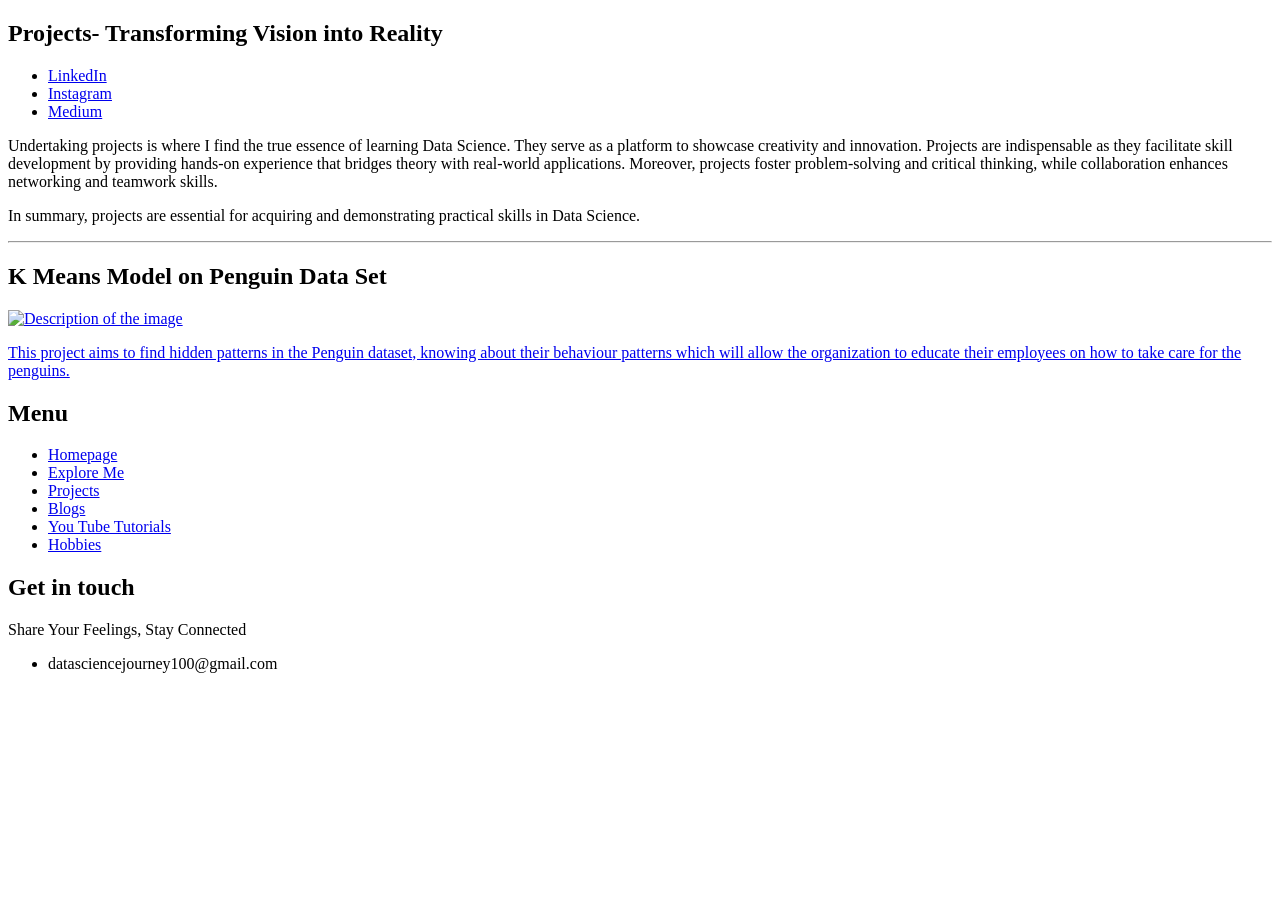
==== Projects.html @ 14fc376b "Update Projects.html" ====
<!DOCTYPE HTML>

<html>
	<head>
		<title>Projects</title>
		<meta charset="utf-8" />
		<meta name="viewport" content="width=device-width, initial-scale=1, user-scalable=no" />
		<link rel="stylesheet" href="assets/css/main.css" />
	</head>
	<body class="is-preload">

		<!-- Wrapper -->
			<div id="wrapper">

				<!-- Main -->
					<div id="main">
						<div class="inner">

							<!-- Header -->
								<header id="header">
									<h2>Projects- Transforming Vision into Reality</h2>
									<ul class="icons">
										<li><a href="https://www.linkedin.com/in/rinamondal/" class="icon brands fa-linkedin"><span class="label">LinkedIn</span></a></li>
										<li><a href="https://www.youtube.com/@DataScJourney" class="icon brands fa-youtube"><span class="label">Instagram</span></a></li>
										<li><a href="https://medium.com/@datasciencejourney100_83560/data-science-roadmap-2024-9473f5c7372e" class="icon brands fa-medium-m"><span class="label">Medium</span></a></li>
									</ul>
								</header>

							<!-- Content -->
								<section>
									<header class="main">
									</header>
									<p> Undertaking projects is where I find the true essence of learning Data Science. They serve as a platform to showcase creativity and innovation. Projects are indispensable as they facilitate skill development by providing hands-on experience that bridges theory with real-world applications. Moreover, projects foster problem-solving and critical thinking, while collaboration enhances networking and teamwork skills. </p>
										<p>In summary, projects are essential for acquiring and demonstrating practical skills in Data Science.
									</p>								

									<hr class="major" />
									<h2> K Means Model on Penguin Data Set</h2>		

								
									<span class="image object">
                                          <a href="https://github.com/datascience-1100/Finding-insights-about-Penguins"> <img src="Penguins.jpg" alt="Description of the image"width="700" height="200">

									<p>This project aims to find hidden patterns in the Penguin dataset, knowing about their behaviour patterns which will allow the organization to educate their employees on how to take care for the penguins. </p> </a>
							        </span>
								</section>

						</div>
					</div>

				<!-- Sidebar -->
					<div id="sidebar">
						<div class="inner">

							<!-- Menu -->
								<nav id="menu">
									<header class="major">
										<h2>Menu</h2>
									</header>
									<ul>
										<li><a href="index.html">Homepage</a></li>
										<li><a href="Explore Me.html">Explore Me</a></li>
										<li><a href="Projects.html">Projects</a></li>
										<li><a href="Blogs.html">Blogs</a></li>
										<li><a href="You Tube Tutorials.html"> You Tube Tutorials</a></li> 		
										<li><a href="Hobbies.html"> Hobbies</a></li>								
									</ul>								
		                        </nav>					

							<!-- Section -->
								<section>
									
									<header class="major">
										<h2>Get in touch</h2>
									</header>
									<p>Share Your Feelings, Stay Connected</p>
									<ul class="contact">
										<li class="icon solid fa-envelope"><p>datasciencejourney100@gmail.com</p></li>
									</ul>
								</section>

						</div>
					</div>

			</div>
		<!-- Scripts -->
			<script src="assets/js/jquery.min.js"></script>
			<script src="assets/js/browser.min.js"></script>
			<script src="assets/js/breakpoints.min.js"></script>
			<script src="assets/js/util.js"></script>
			<script src="assets/js/main.js"></script>

	</body>
</html>
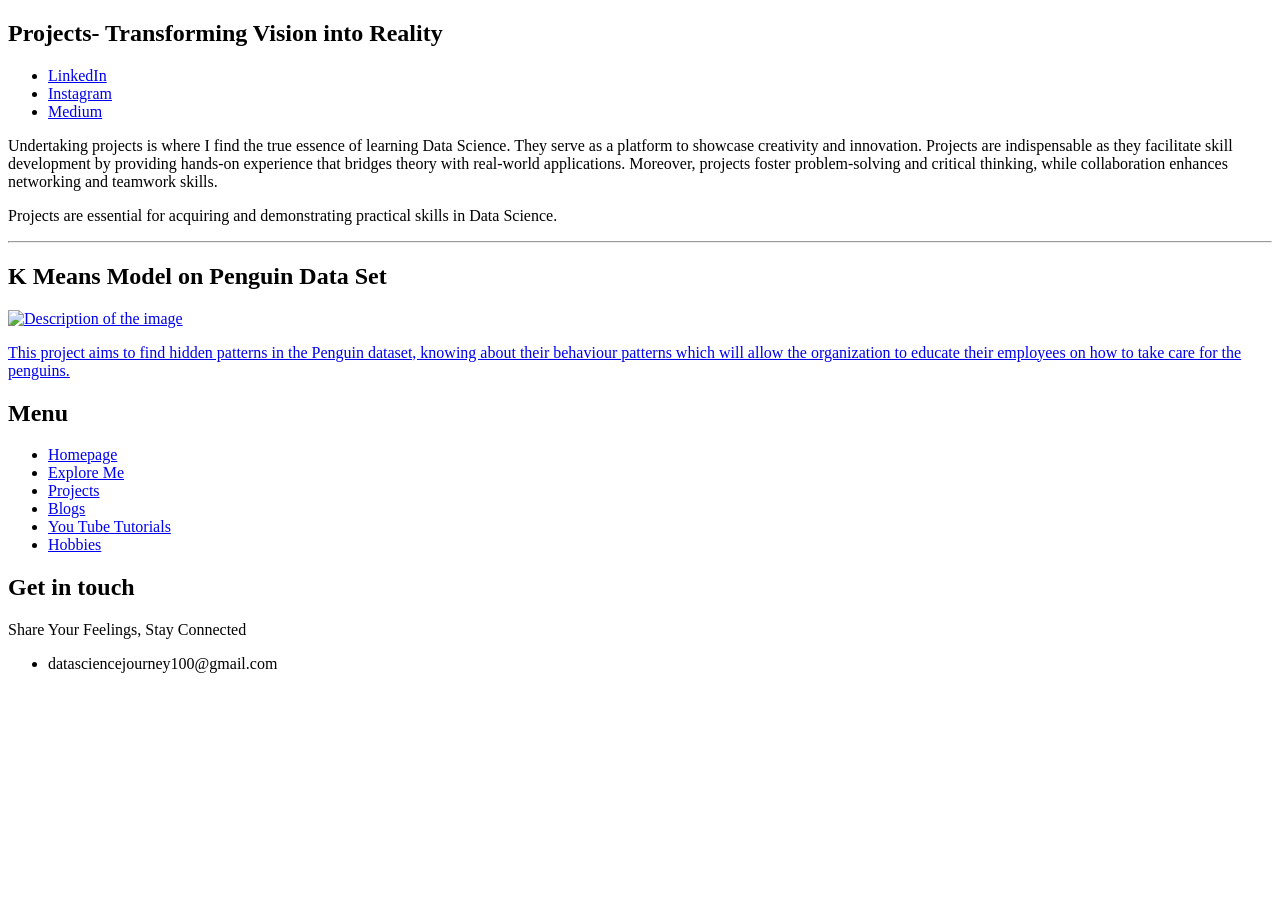
==== commit 4498bcbd: "Update Projects.html" ====
--- a/Projects.html
+++ b/Projects.html
@@ -31,7 +31,7 @@
 									<header class="main">
 									</header>
 									<p> Undertaking projects is where I find the true essence of learning Data Science. They serve as a platform to showcase creativity and innovation. Projects are indispensable as they facilitate skill development by providing hands-on experience that bridges theory with real-world applications. Moreover, projects foster problem-solving and critical thinking, while collaboration enhances networking and teamwork skills. </p>
-										<p>In summary, projects are essential for acquiring and demonstrating practical skills in Data Science.
+										<p>Projects are essential for acquiring and demonstrating practical skills in Data Science.
 									</p>								
 
 									<hr class="major" />
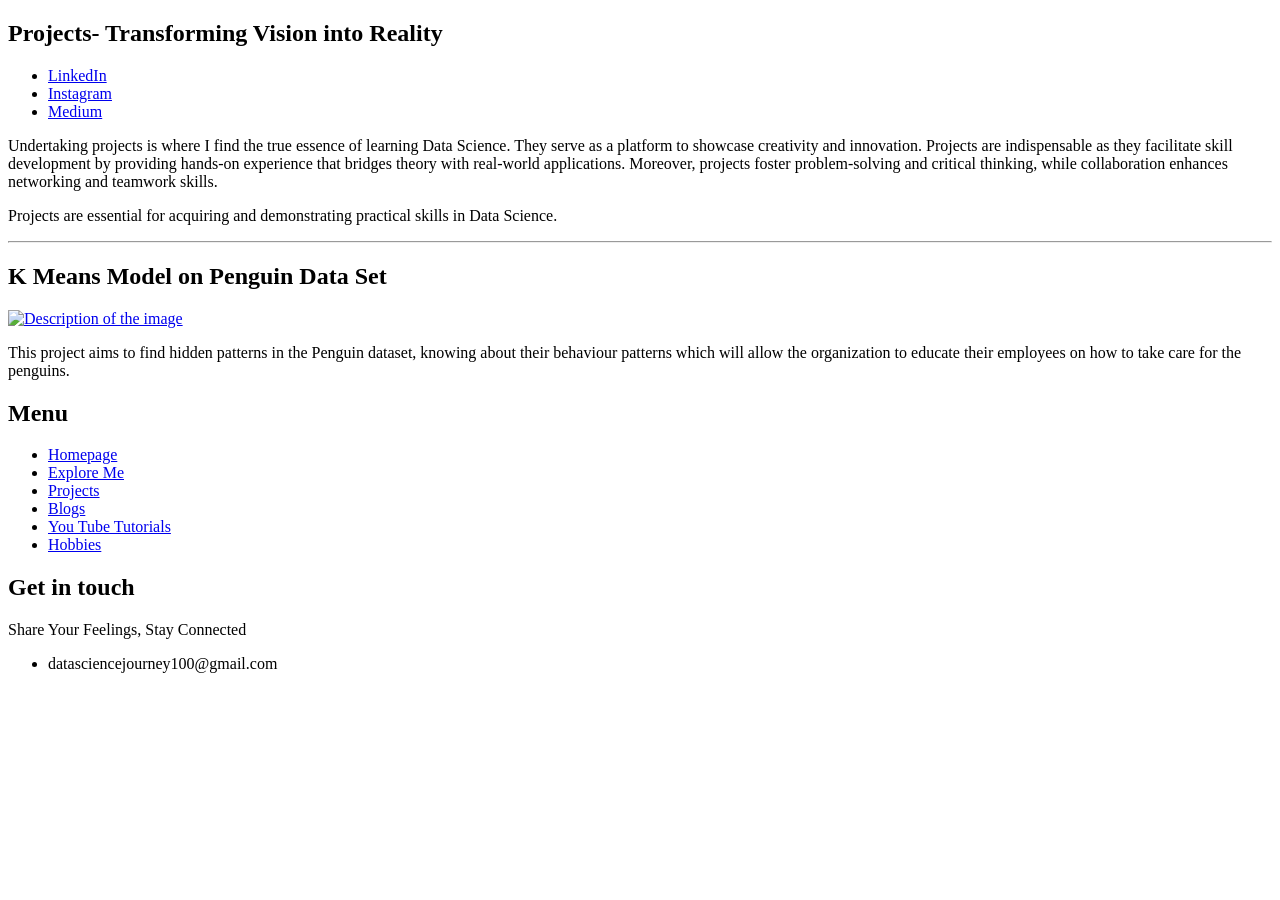
==== commit fb35c9cc: "Update Projects.html" ====
--- a/Projects.html
+++ b/Projects.html
@@ -39,7 +39,7 @@
 
 								
 									<span class="image object">
-                                          <a href="https://github.com/datascience-1100/Finding-insights-about-Penguins"> <img src="Penguins.jpg" alt="Description of the image"width="700" height="200">
+                                          <a href="https://github.com/datascience-1100/Finding-insights-about-Penguins"> <img src="Penguins.jpg" alt="Description of the image"width="700" height="200"> </a>
 
 									<p>This project aims to find hidden patterns in the Penguin dataset, knowing about their behaviour patterns which will allow the organization to educate their employees on how to take care for the penguins. </p> </a>
 							        </span>
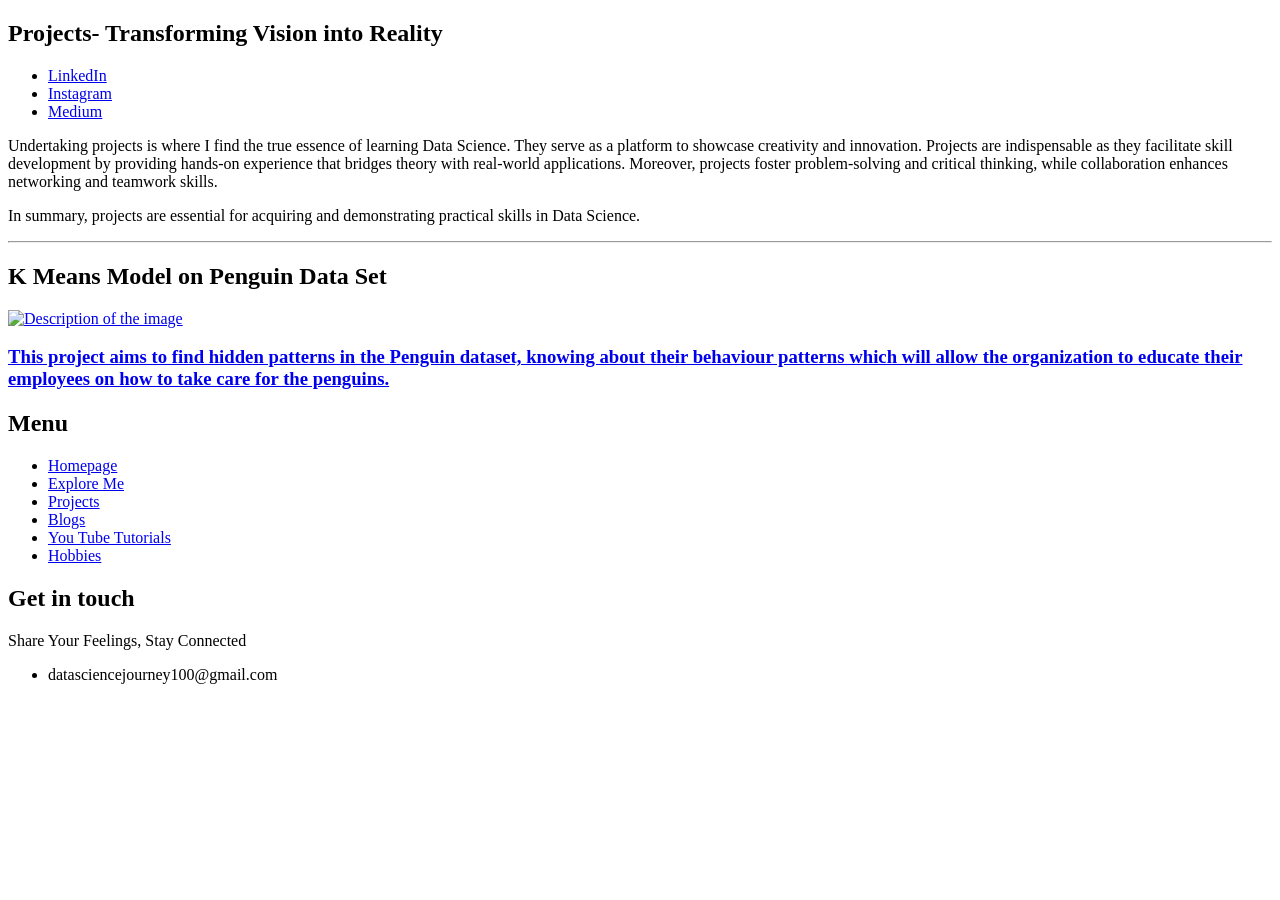
==== commit 80c42b49: "Change in Penguin Pic" ====
--- a/Projects.html
+++ b/Projects.html
@@ -31,7 +31,7 @@
 									<header class="main">
 									</header>
 									<p> Undertaking projects is where I find the true essence of learning Data Science. They serve as a platform to showcase creativity and innovation. Projects are indispensable as they facilitate skill development by providing hands-on experience that bridges theory with real-world applications. Moreover, projects foster problem-solving and critical thinking, while collaboration enhances networking and teamwork skills. </p>
-										<p>Projects are essential for acquiring and demonstrating practical skills in Data Science.
+										<p>In summary, projects are essential for acquiring and demonstrating practical skills in Data Science.
 									</p>								
 
 									<hr class="major" />
@@ -39,9 +39,9 @@
 
 								
 									<span class="image object">
-                                          <a href="https://github.com/datascience-1100/Finding-insights-about-Penguins"> <img src="Penguins.jpg" alt="Description of the image"width="700" height="200"> </a>
+                                          <a href="https://github.com/datascience-1100/Finding-insights-about-Penguins"> <img src="Penguins.jpg" alt="Description of the image">
 
-									<p>This project aims to find hidden patterns in the Penguin dataset, knowing about their behaviour patterns which will allow the organization to educate their employees on how to take care for the penguins. </p> </a>
+									<h3>This project aims to find hidden patterns in the Penguin dataset, knowing about their behaviour patterns which will allow the organization to educate their employees on how to take care for the penguins. </h3> </a>
 							        </span>
 								</section>
 
@@ -91,4 +91,4 @@
 			<script src="assets/js/main.js"></script>
 
 	</body>
-</html>
+</html>
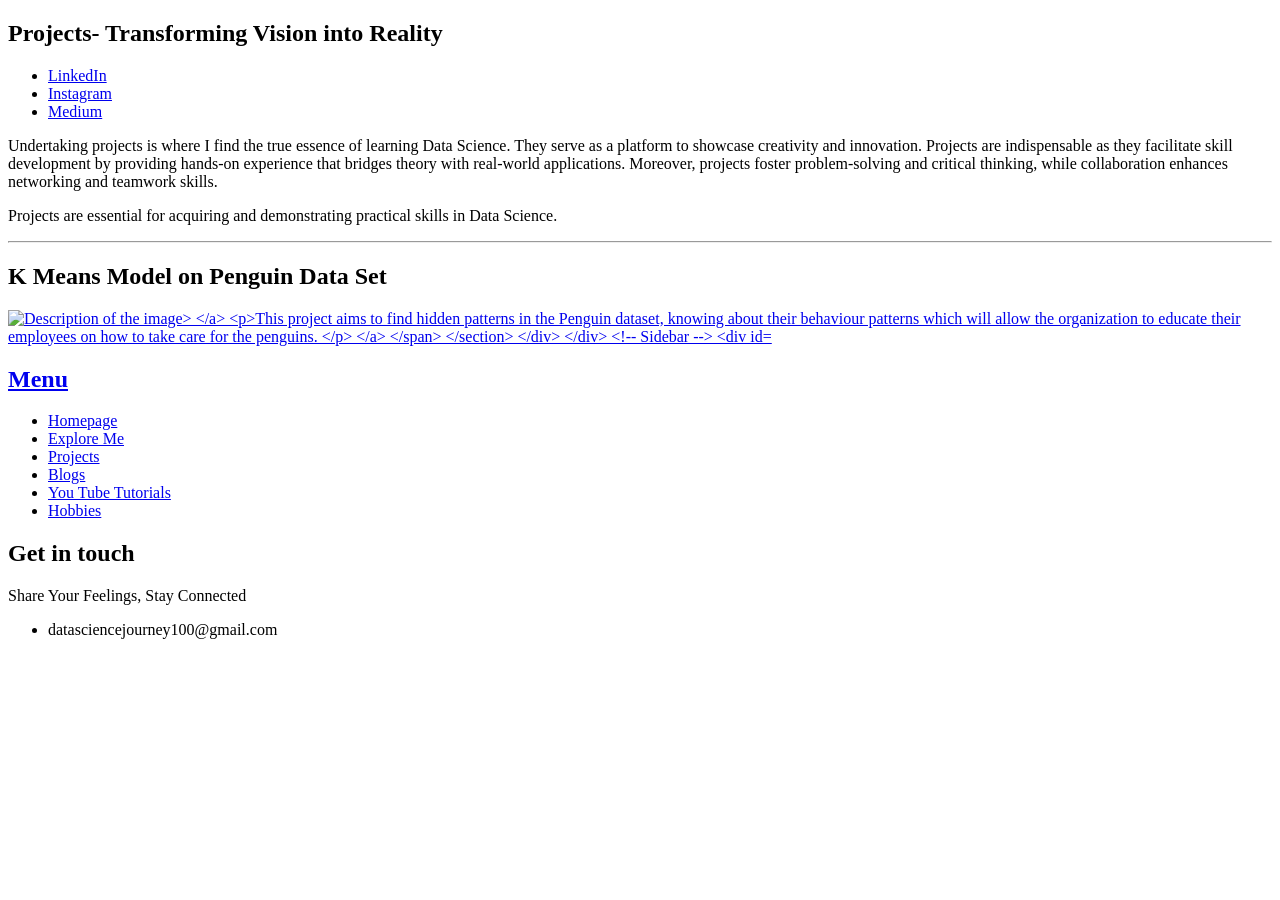
==== commit 947be180: "Update Projects.html" ====
--- a/Projects.html
+++ b/Projects.html
@@ -31,7 +31,7 @@
 									<header class="main">
 									</header>
 									<p> Undertaking projects is where I find the true essence of learning Data Science. They serve as a platform to showcase creativity and innovation. Projects are indispensable as they facilitate skill development by providing hands-on experience that bridges theory with real-world applications. Moreover, projects foster problem-solving and critical thinking, while collaboration enhances networking and teamwork skills. </p>
-										<p>In summary, projects are essential for acquiring and demonstrating practical skills in Data Science.
+										<p>Projects are essential for acquiring and demonstrating practical skills in Data Science.
 									</p>								
 
 									<hr class="major" />
@@ -39,9 +39,9 @@
 
 								
 									<span class="image object">
-                                          <a href="https://github.com/datascience-1100/Finding-insights-about-Penguins"> <img src="Penguins.jpg" alt="Description of the image">
+                                          <a href="https://github.com/datascience-1100/Finding-insights-about-Penguins"> <img src="Penguins.jpg" alt="Description of the image> </a>
 
-									<h3>This project aims to find hidden patterns in the Penguin dataset, knowing about their behaviour patterns which will allow the organization to educate their employees on how to take care for the penguins. </h3> </a>
+									<p>This project aims to find hidden patterns in the Penguin dataset, knowing about their behaviour patterns which will allow the organization to educate their employees on how to take care for the penguins. </p> </a>
 							        </span>
 								</section>
 
@@ -91,4 +91,4 @@
 			<script src="assets/js/main.js"></script>
 
 	</body>
-</html>+</html>
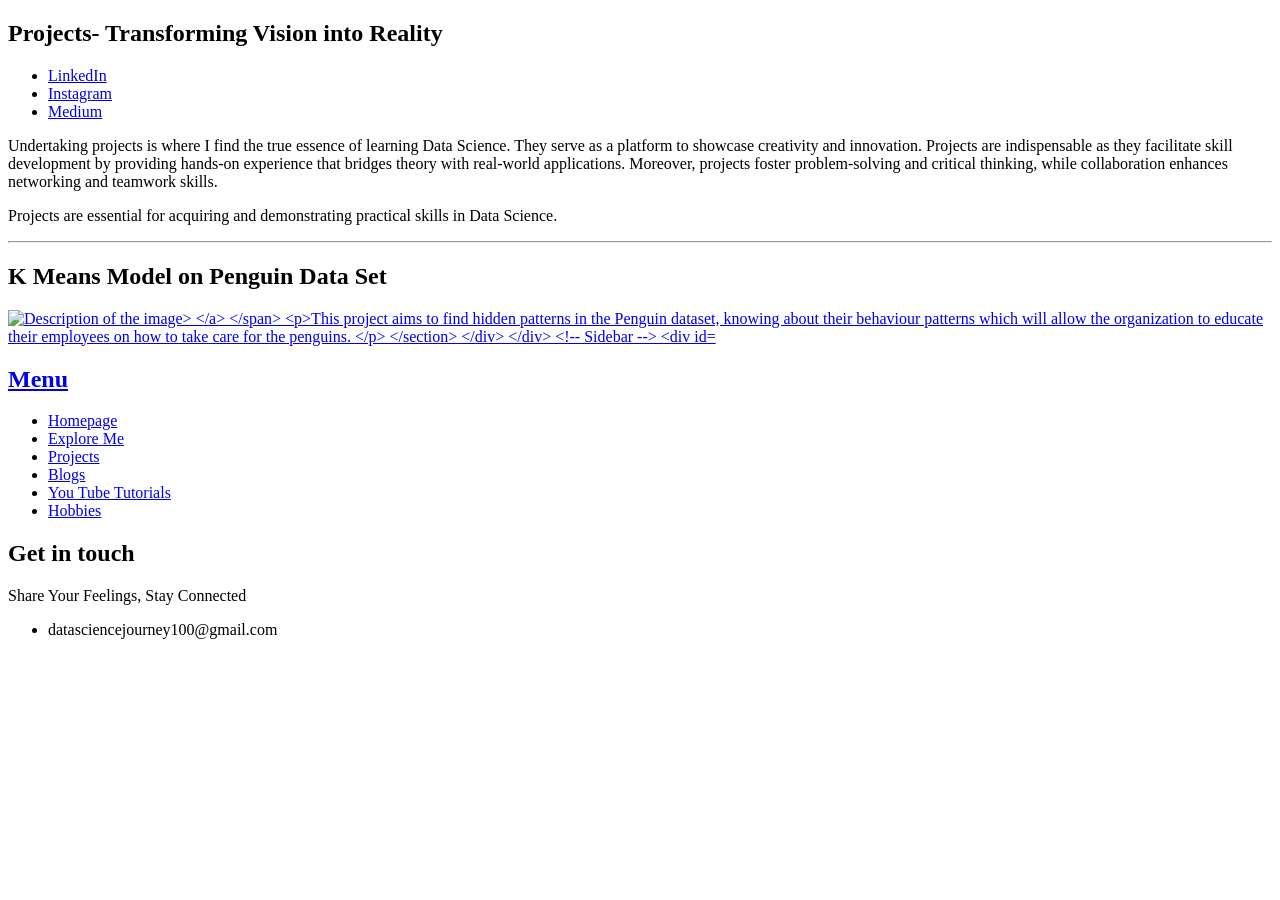
==== commit 08b3c39b: "Update Projects.html" ====
--- a/Projects.html
+++ b/Projects.html
@@ -39,10 +39,10 @@
 
 								
 									<span class="image object">
-                                          <a href="https://github.com/datascience-1100/Finding-insights-about-Penguins"> <img src="Penguins.jpg" alt="Description of the image> </a>
+                                          <a href="https://github.com/datascience-1100/Finding-insights-about-Penguins"> <img src="Penguins.jpg" alt="Description of the image> </a> </span>
 
-									<p>This project aims to find hidden patterns in the Penguin dataset, knowing about their behaviour patterns which will allow the organization to educate their employees on how to take care for the penguins. </p> </a>
-							        </span>
+									<p>This project aims to find hidden patterns in the Penguin dataset, knowing about their behaviour patterns which will allow the organization to educate their employees on how to take care for the penguins. </p> 
+							       
 								</section>
 
 						</div>
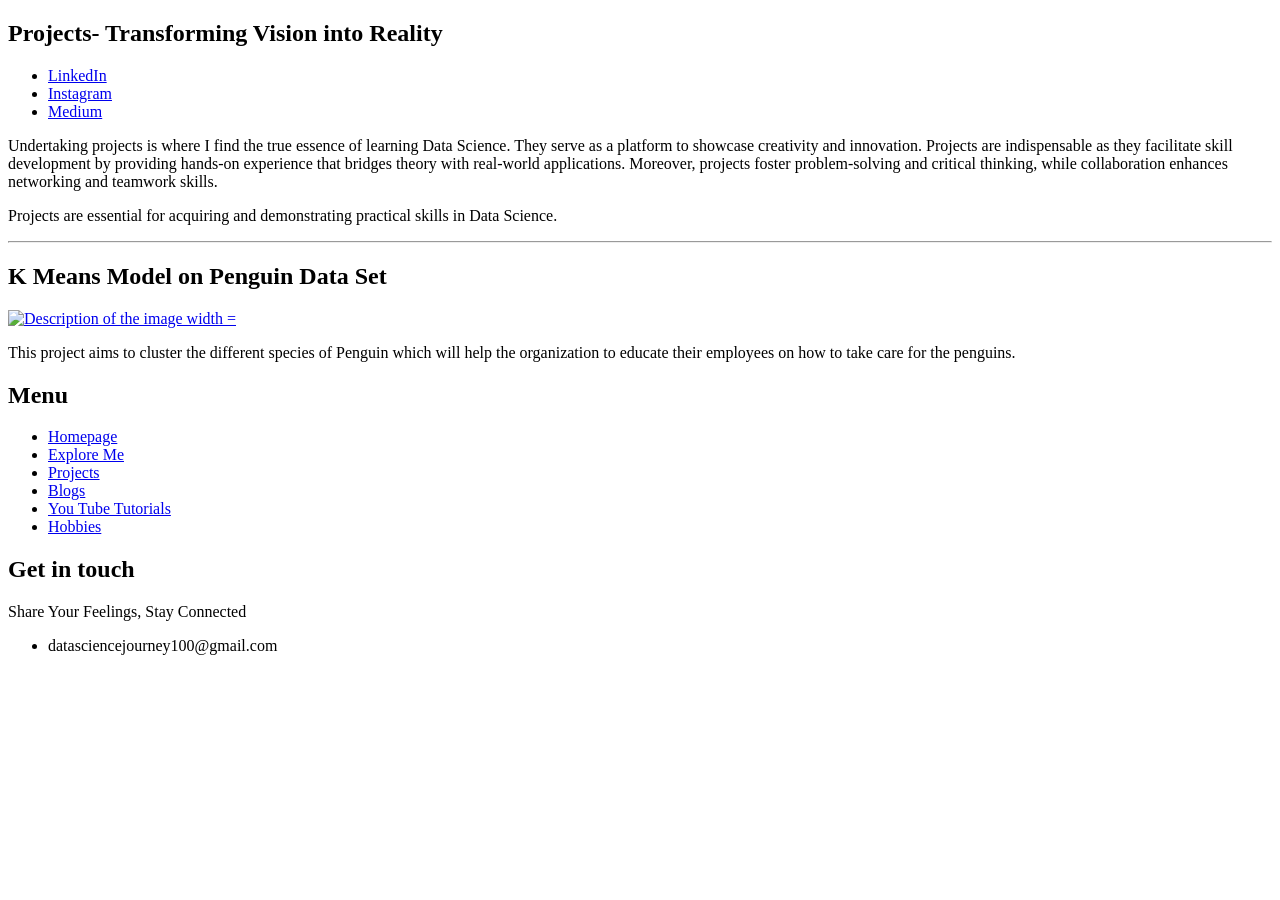
==== commit aa4c5f91: "Update Projects.html" ====
--- a/Projects.html
+++ b/Projects.html
@@ -39,10 +39,10 @@
 
 								
 									<span class="image object">
-                                          <a href="https://github.com/datascience-1100/Finding-insights-about-Penguins"> <img src="Penguins.jpg" alt="Description of the image> </a> </span>
+                                          <a href="https://github.com/datascience-1100/Finding-insights-about-Penguins"> <img src="Penguins.jpg" alt="Description of the image width ="300" height ="200"> </a> 
 
-									<p>This project aims to find hidden patterns in the Penguin dataset, knowing about their behaviour patterns which will allow the organization to educate their employees on how to take care for the penguins. </p> 
-							       
+									<p>This project aims to cluster the different species of Penguin which will help the organization to educate their employees on how to take care for the penguins. </p> 
+							       </span>
 								</section>
 
 						</div>
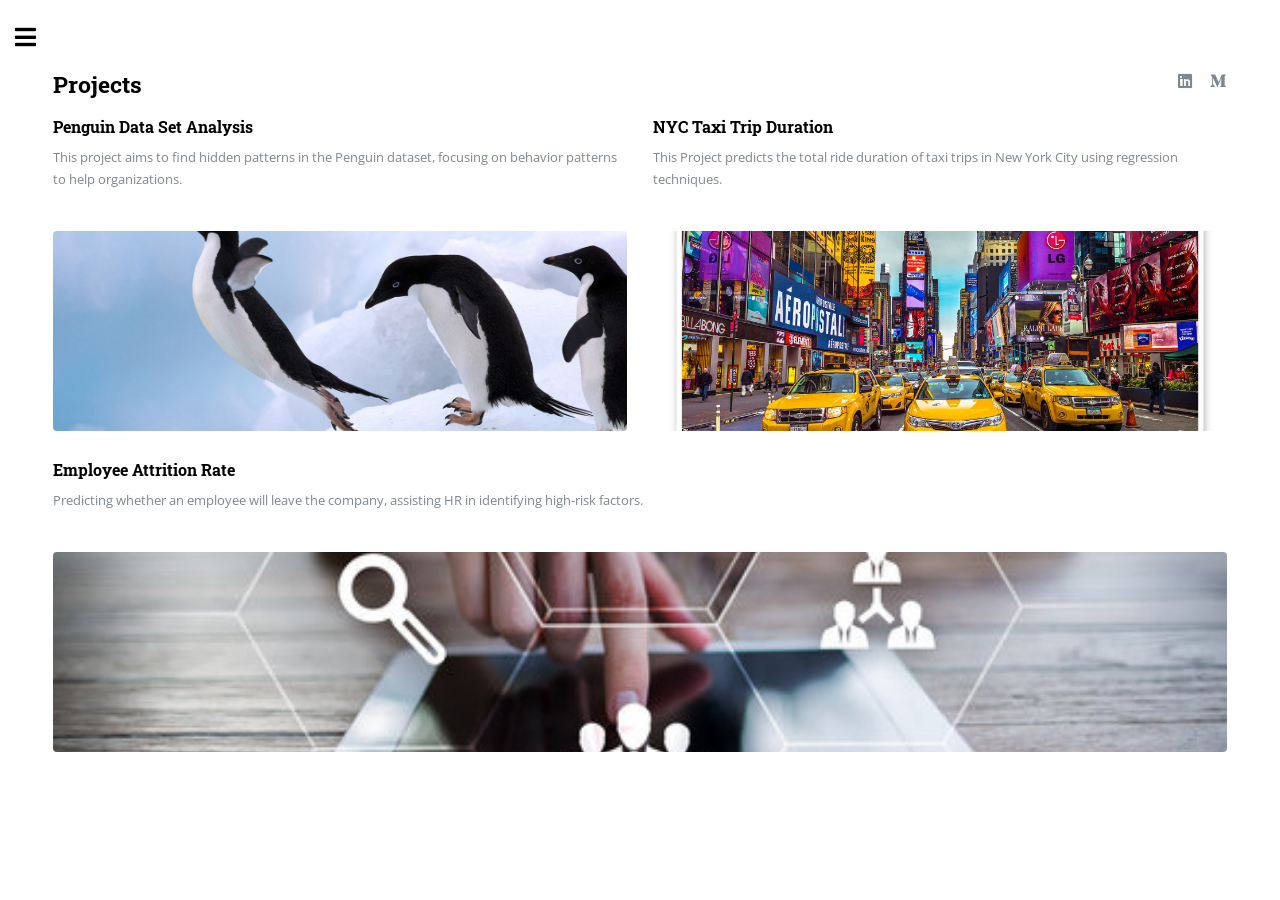
==== commit 1e5c9098: "Some changes" ====
--- a/Projects.html
+++ b/Projects.html
@@ -1,94 +1,154 @@
 <!DOCTYPE HTML>
-
 <html>
 	<head>
 		<title>Projects</title>
 		<meta charset="utf-8" />
 		<meta name="viewport" content="width=device-width, initial-scale=1, user-scalable=no" />
 		<link rel="stylesheet" href="assets/css/main.css" />
+		<style>
+			/* 1. Universal Black Theme */
+			#header h2, h4, h5, .icons li a:hover, ul.contact li:before {
+				color: #000000 !important;
+			}
+
+			/* 2. Fix the Red Hamburger Menu Icon */
+			#sidebar .toggle:before {
+				color: #000000 !important;
+				background-color: transparent !important;
+			}
+
+			/* 3. Remove Gaps and Lines */
+			#header {
+				border-bottom: none !important;
+				margin-bottom: 0 !important;
+				padding-bottom: 1em !important;
+			}
+
+			/* 4. SIDE-BY-SIDE GRID SETUP */
+			.projects-container {
+				display: flex;
+				flex-wrap: wrap;
+				gap: 2em; /* Space between projects */
+				justify-content: flex-start;
+			}
+
+			.projects-container section {
+				flex: 1 1 calc(45% - 1em); /* Two projects per row */
+				min-width: 300px; /* Prevents them from getting too squashed */
+				padding: 0 !important;
+				border-top: none !important;
+				display: flex;
+				flex-direction: column;
+			}
+
+			/* 5. Project Content Styling */
+			h4 {
+				margin-bottom: 0.5em !important;
+				font-size: 1.2em !important;
+			}
+
+			.project-image {
+				margin-top: auto; /* Pushes image to the bottom of the card if text is short */
+			}
+
+			.project-image img {
+				width: 100%;
+				max-width: 100%; /* Allows image to fill the card width */
+				height: 200px; /* Fixed height for uniformity */
+				object-fit: cover; /* Crops image to fit the box nicely */
+				border-radius: 4px;
+				display: block;
+				margin-top: 1em;
+			}
+
+			/* Clean up Sidebar spacing */
+			#sidebar .inner section {
+				padding: 1.5em 0 !important;
+				border-top: none !important;
+			}
+		</style>
 	</head>
 	<body class="is-preload">
 
-		<!-- Wrapper -->
-			<div id="wrapper">
+		<div id="wrapper">
 
-				<!-- Main -->
-					<div id="main">
+				<div id="main">
 						<div class="inner">
-
-							<!-- Header -->
-								<header id="header">
-									<h2>Projects- Transforming Vision into Reality</h2>
+							<header id="header">
+									<h2>Projects</h2>
 									<ul class="icons">
 										<li><a href="https://www.linkedin.com/in/rinamondal/" class="icon brands fa-linkedin"><span class="label">LinkedIn</span></a></li>
-										<li><a href="https://www.youtube.com/@DataScJourney" class="icon brands fa-youtube"><span class="label">Instagram</span></a></li>
-										<li><a href="https://medium.com/@datasciencejourney100_83560/data-science-roadmap-2024-9473f5c7372e" class="icon brands fa-medium-m"><span class="label">Medium</span></a></li>
+										<li><a href="https://medium.com/@datasciencejourney100_83560" class="icon brands fa-medium-m"><span class="label">Medium</span></a></li>
 									</ul>
 								</header>
 
-							<!-- Content -->
+							<div class="projects-container">
+								
 								<section>
-									<header class="main">
-									</header>
-									<p> Undertaking projects is where I find the true essence of learning Data Science. They serve as a platform to showcase creativity and innovation. Projects are indispensable as they facilitate skill development by providing hands-on experience that bridges theory with real-world applications. Moreover, projects foster problem-solving and critical thinking, while collaboration enhances networking and teamwork skills. </p>
-										<p>Projects are essential for acquiring and demonstrating practical skills in Data Science.
-									</p>								
-
-									<hr class="major" />
-									<h2> K Means Model on Penguin Data Set</h2>		
-
-								
-									<span class="image object">
-                                          <a href="https://github.com/datascience-1100/Finding-insights-about-Penguins"> <img src="Penguins.jpg" alt="Description of the image width ="300" height ="200"> </a> 
-
-									<p>This project aims to cluster the different species of Penguin which will help the organization to educate their employees on how to take care for the penguins. </p> 
-							       </span>
+									<h4>Penguin Data Set Analysis</h4>							
+									<p>This project aims to find hidden patterns in the Penguin dataset, focusing on behavior patterns to help organizations.</p>
+									
+									<div class="project-image">
+										<a href="https://github.com/datascience-1100/Finding-insights-about-Penguins">
+											<img src="Penguins.jpg" alt="Penguin Data Analysis Project">
+										</a>
+									</div>							
 								</section>
 
+								<section>
+									<h4>NYC Taxi Trip Duration</h4>							
+									<p>This Project predicts the total ride duration of taxi trips in New York City using regression techniques.</p>
+									
+									<div class="project-image">
+										<a href="https://github.com/datascience-1100/New-York-City-Taxi-Trip-Duration">
+											<img src="taxi.jpg" alt="New York City Taxi Project">
+										</a>
+									</div>							
+								</section>
+
+								<section>
+									<h4>Employee Attrition Rate</h4> 							
+									<p>Predicting whether an employee will leave the company, assisting HR in identifying high-risk factors.</p>
+									
+									<div class="project-image">
+										<a href="https://github.com/datascience-1100/End-to-End-Employee-Attrition-Rate-Project">
+											<img src="HR.jpg" alt="HR Project">
+										</a>
+									</div>							
+								</section>
+
+
+
+							</div> </div>
+					</div>
+
+				<div id="sidebar">
+						<div class="inner">
+							<nav id="menu">
+									<header class="major"></header>
+									<ul>
+										<li><a href="index.html">Homepage</a></li>
+										<li><a href="Projects.html">Projects</a></li>
+										<li><a href="Blogs.html">Blogs</a></li>
+									</ul>								
+								</nav>					
+
+							<section>
+									<header class="major"></header>
+									<p>Stay Connected</p>
+									<ul class="contact">
+										<li class="icon solid fa-envelope">rinam1@protonmail.com</li>
+									</ul>
+								</section>
 						</div>
 					</div>
+			</div>
 
-				<!-- Sidebar -->
-					<div id="sidebar">
-						<div class="inner">
-
-							<!-- Menu -->
-								<nav id="menu">
-									<header class="major">
-										<h2>Menu</h2>
-									</header>
-									<ul>
-										<li><a href="index.html">Homepage</a></li>
-										<li><a href="Explore Me.html">Explore Me</a></li>
-										<li><a href="Projects.html">Projects</a></li>
-										<li><a href="Blogs.html">Blogs</a></li>
-										<li><a href="You Tube Tutorials.html"> You Tube Tutorials</a></li> 		
-										<li><a href="Hobbies.html"> Hobbies</a></li>								
-									</ul>								
-		                        </nav>					
-
-							<!-- Section -->
-								<section>
-									
-									<header class="major">
-										<h2>Get in touch</h2>
-									</header>
-									<p>Share Your Feelings, Stay Connected</p>
-									<ul class="contact">
-										<li class="icon solid fa-envelope"><p>datasciencejourney100@gmail.com</p></li>
-									</ul>
-								</section>
-
-						</div>
-					</div>
-
-			</div>
-		<!-- Scripts -->
-			<script src="assets/js/jquery.min.js"></script>
-			<script src="assets/js/browser.min.js"></script>
-			<script src="assets/js/breakpoints.min.js"></script>
-			<script src="assets/js/util.js"></script>
-			<script src="assets/js/main.js"></script>
+		<script src="assets/js/jquery.min.js"></script>
+		<script src="assets/js/browser.min.js"></script>
+		<script src="assets/js/breakpoints.min.js"></script>
+		<script src="assets/js/util.js"></script>
+		<script src="assets/js/main.js"></script>
 
 	</body>
-</html>
+</html>
--- a/assets/css/main.css
+++ b/assets/css/main.css
@@ -0,0 +1,2273 @@
+@import url(fontawesome-all.min.css);
+@import url("https://fonts.googleapis.com/css?family=Open+Sans:400,600,400italic,600italic|Roboto+Slab:400,700");
+/*
+	Editorial by HTML5 UP
+	html5up.net | @ajlkn
+	Free for personal and commercial use under the CCA 3.0 license (html5up.net/license)
+*/
+html, body, div, span, applet, object,
+iframe, h1, h2, h3, h4, h5, h6, p, blockquote,
+pre, a, abbr, acronym, address, big, cite,
+code, del, dfn, em, img, ins, kbd, q, s, samp,
+small, strike, strong, sub, sup, tt, var, b,
+u, i, center, dl, dt, dd, ol, ul, li, fieldset,
+form, label, legend, table, caption, tbody,
+tfoot, thead, tr, th, td, article, aside,
+canvas, details, embed, figure, figcaption,
+footer, header, hgroup, menu, nav, output, ruby,
+section, summary, time, mark, audio, video {
+  margin: 0;
+  padding: 0;
+  border: 0;
+  font-size: 100%;
+  font: inherit;
+  vertical-align: baseline; }
+
+article, aside, details, figcaption, figure,
+footer, header, hgroup, menu, nav, section {
+  display: block; }
+
+body {
+  line-height: 1; }
+
+ol, ul {
+  list-style: none; }
+
+blockquote, q {
+  quotes: none; }
+  blockquote:before, blockquote:after, q:before, q:after {
+    content: '';
+    content: none; }
+
+table {
+  border-collapse: collapse;
+  border-spacing: 0; }
+
+body {
+  -webkit-text-size-adjust: none; }
+
+mark {
+  background-color: transparent;
+  color: inherit; }
+
+input::-moz-focus-inner {
+  border: 0;
+  padding: 0; }
+
+input, select, textarea {
+  -moz-appearance: none;
+  -webkit-appearance: none;
+  -ms-appearance: none;
+  appearance: none; }
+
+/* Basic */
+@-ms-viewport {
+  width: device-width; }
+
+body {
+  -ms-overflow-style: scrollbar; }
+
+@media screen and (max-width: 480px) {
+  html, body {
+    min-width: 320px; } }
+
+html {
+  box-sizing: border-box; }
+
+*, *:before, *:after {
+  box-sizing: inherit; }
+
+body {
+  background: #ffffff; }
+  body.is-preload *, body.is-preload *:before, body.is-preload *:after, body.is-resizing *, body.is-resizing *:before, body.is-resizing *:after {
+    -moz-animation: none !important;
+    -webkit-animation: none !important;
+    -ms-animation: none !important;
+    animation: none !important;
+    -moz-transition: none !important;
+    -webkit-transition: none !important;
+    -ms-transition: none !important;
+    transition: none !important; }
+
+/* Type */
+body, input, select, textarea {
+  color: #7f888f;
+  font-family: "Open Sans", sans-serif;
+  font-size: 13pt;
+  font-weight: 400;
+  line-height: 1.65; }
+  @media screen and (max-width: 1680px) {
+    body, input, select, textarea {
+      font-size: 11pt; } }
+  @media screen and (max-width: 1280px) {
+    body, input, select, textarea {
+      font-size: 10pt; } }
+  @media screen and (max-width: 360px) {
+    body, input, select, textarea {
+      font-size: 9pt; } }
+
+a {
+  -moz-transition: color 0.2s ease-in-out, border-bottom-color 0.2s ease-in-out;
+  -webkit-transition: color 0.2s ease-in-out, border-bottom-color 0.2s ease-in-out;
+  -ms-transition: color 0.2s ease-in-out, border-bottom-color 0.2s ease-in-out;
+  transition: color 0.2s ease-in-out, border-bottom-color 0.2s ease-in-out;
+  border-bottom: dotted 1px;
+  color: #f56a6a;
+  text-decoration: none; }
+  a:hover {
+    border-bottom-color: #f56a6a;
+    color: #f56a6a !important; }
+    a:hover strong {
+      color: inherit; }
+
+strong, b {
+  color: #3d4449;
+  font-weight: 600; }
+
+em, i {
+  font-style: italic; }
+
+p {
+  margin: 0 0 2em 0; }
+
+h1, h2, h3, h4, h5, h6 {
+  color: #3d4449;
+  font-family: "Roboto Slab", serif;
+  font-weight: 700;
+  line-height: 1.5;
+  margin: 0 0 1em 0; }
+  h1 a, h2 a, h3 a, h4 a, h5 a, h6 a {
+    color: inherit;
+    text-decoration: none;
+    border-bottom: 0; }
+
+h1 {
+  font-size: 4em;
+  margin: 0 0 0.5em 0;
+  line-height: 1.3; }
+
+h2 {
+  font-size: 1.75em; }
+
+h3 {
+  font-size: 1.25em; }
+
+h4 {
+  font-size: 1.1em; }
+
+h5 {
+  font-size: 0.9em; }
+
+h6 {
+  font-size: 0.7em; }
+
+@media screen and (max-width: 1680px) {
+  h1 {
+    font-size: 3.5em; } }
+
+@media screen and (max-width: 980px) {
+  h1 {
+    font-size: 3.25em; } }
+
+@media screen and (max-width: 736px) {
+  h1 {
+    font-size: 2em;
+    line-height: 1.4; }
+  h2 {
+    font-size: 1.5em; } }
+
+sub {
+  font-size: 0.8em;
+  position: relative;
+  top: 0.5em; }
+
+sup {
+  font-size: 0.8em;
+  position: relative;
+  top: -0.5em; }
+
+blockquote {
+  border-left: solid 3px rgba(210, 215, 217, 0.75);
+  font-style: italic;
+  margin: 0 0 2em 0;
+  padding: 0.5em 0 0.5em 2em; }
+
+code {
+  background: rgba(230, 235, 237, 0.25);
+  border-radius: 0.375em;
+  border: solid 1px rgba(210, 215, 217, 0.75);
+  font-family: "Courier New", monospace;
+  font-size: 0.9em;
+  margin: 0 0.25em;
+  padding: 0.25em 0.65em; }
+
+pre {
+  -webkit-overflow-scrolling: touch;
+  font-family: "Courier New", monospace;
+  font-size: 0.9em;
+  margin: 0 0 2em 0; }
+  pre code {
+    display: block;
+    line-height: 1.75;
+    padding: 1em 1.5em;
+    overflow-x: auto; }
+
+hr {
+  border: 0;
+  border-bottom: solid 1px rgba(210, 215, 217, 0.75);
+  margin: 2em 0; }
+  hr.major {
+    margin: 3em 0; }
+
+.align-left {
+  text-align: left; }
+
+.align-center {
+  text-align: center; }
+
+.align-right {
+  text-align: right; }
+
+/* Row */
+.row {
+  display: flex;
+  flex-wrap: wrap;
+  box-sizing: border-box;
+  align-items: stretch; }
+  .row > * {
+    box-sizing: border-box; }
+  .row.gtr-uniform > * > :last-child {
+    margin-bottom: 0; }
+  .row.aln-left {
+    justify-content: flex-start; }
+  .row.aln-center {
+    justify-content: center; }
+  .row.aln-right {
+    justify-content: flex-end; }
+  .row.aln-top {
+    align-items: flex-start; }
+  .row.aln-middle {
+    align-items: center; }
+  .row.aln-bottom {
+    align-items: flex-end; }
+  .row > .imp {
+    order: -1; }
+  .row > .col-1 {
+    width: 8.33333%; }
+  .row > .off-1 {
+    margin-left: 8.33333%; }
+  .row > .col-2 {
+    width: 16.66667%; }
+  .row > .off-2 {
+    margin-left: 16.66667%; }
+  .row > .col-3 {
+    width: 25%; }
+  .row > .off-3 {
+    margin-left: 25%; }
+  .row > .col-4 {
+    width: 33.33333%; }
+  .row > .off-4 {
+    margin-left: 33.33333%; }
+  .row > .col-5 {
+    width: 41.66667%; }
+  .row > .off-5 {
+    margin-left: 41.66667%; }
+  .row > .col-6 {
+    width: 50%; }
+  .row > .off-6 {
+    margin-left: 50%; }
+  .row > .col-7 {
+    width: 58.33333%; }
+  .row > .off-7 {
+    margin-left: 58.33333%; }
+  .row > .col-8 {
+    width: 66.66667%; }
+  .row > .off-8 {
+    margin-left: 66.66667%; }
+  .row > .col-9 {
+    width: 75%; }
+  .row > .off-9 {
+    margin-left: 75%; }
+  .row > .col-10 {
+    width: 83.33333%; }
+  .row > .off-10 {
+    margin-left: 83.33333%; }
+  .row > .col-11 {
+    width: 91.66667%; }
+  .row > .off-11 {
+    margin-left: 91.66667%; }
+  .row > .col-12 {
+    width: 100%; }
+  .row > .off-12 {
+    margin-left: 100%; }
+  .row.gtr-0 {
+    margin-top: 0;
+    margin-left: 0em; }
+    .row.gtr-0 > * {
+      padding: 0 0 0 0em; }
+    .row.gtr-0.gtr-uniform {
+      margin-top: 0em; }
+      .row.gtr-0.gtr-uniform > * {
+        padding-top: 0em; }
+  .row.gtr-25 {
+    margin-top: 0;
+    margin-left: -0.375em; }
+    .row.gtr-25 > * {
+      padding: 0 0 0 0.375em; }
+    .row.gtr-25.gtr-uniform {
+      margin-top: -0.375em; }
+      .row.gtr-25.gtr-uniform > * {
+        padding-top: 0.375em; }
+  .row.gtr-50 {
+    margin-top: 0;
+    margin-left: -0.75em; }
+    .row.gtr-50 > * {
+      padding: 0 0 0 0.75em; }
+    .row.gtr-50.gtr-uniform {
+      margin-top: -0.75em; }
+      .row.gtr-50.gtr-uniform > * {
+        padding-top: 0.75em; }
+  .row {
+    margin-top: 0;
+    margin-left: -1.5em; }
+    .row > * {
+      padding: 0 0 0 1.5em; }
+    .row.gtr-uniform {
+      margin-top: -1.5em; }
+      .row.gtr-uniform > * {
+        padding-top: 1.5em; }
+  .row.gtr-150 {
+    margin-top: 0;
+    margin-left: -2.25em; }
+    .row.gtr-150 > * {
+      padding: 0 0 0 2.25em; }
+    .row.gtr-150.gtr-uniform {
+      margin-top: -2.25em; }
+      .row.gtr-150.gtr-uniform > * {
+        padding-top: 2.25em; }
+  .row.gtr-200 {
+    margin-top: 0;
+    margin-left: -3em; }
+    .row.gtr-200 > * {
+      padding: 0 0 0 3em; }
+    .row.gtr-200.gtr-uniform {
+      margin-top: -3em; }
+      .row.gtr-200.gtr-uniform > * {
+        padding-top: 3em; }
+  @media screen and (max-width: 1680px) {
+    .row {
+      display: flex;
+      flex-wrap: wrap;
+      box-sizing: border-box;
+      align-items: stretch; }
+      .row > * {
+        box-sizing: border-box; }
+      .row.gtr-uniform > * > :last-child {
+        margin-bottom: 0; }
+      .row.aln-left {
+        justify-content: flex-start; }
+      .row.aln-center {
+        justify-content: center; }
+      .row.aln-right {
+        justify-content: flex-end; }
+      .row.aln-top {
+        align-items: flex-start; }
+      .row.aln-middle {
+        align-items: center; }
+      .row.aln-bottom {
+        align-items: flex-end; }
+      .row > .imp-xlarge {
+        order: -1; }
+      .row > .col-1-xlarge {
+        width: 8.33333%; }
+      .row > .off-1-xlarge {
+        margin-left: 8.33333%; }
+      .row > .col-2-xlarge {
+        width: 16.66667%; }
+      .row > .off-2-xlarge {
+        margin-left: 16.66667%; }
+      .row > .col-3-xlarge {
+        width: 25%; }
+      .row > .off-3-xlarge {
+        margin-left: 25%; }
+      .row > .col-4-xlarge {
+        width: 33.33333%; }
+      .row > .off-4-xlarge {
+        margin-left: 33.33333%; }
+      .row > .col-5-xlarge {
+        width: 41.66667%; }
+      .row > .off-5-xlarge {
+        margin-left: 41.66667%; }
+      .row > .col-6-xlarge {
+        width: 50%; }
+      .row > .off-6-xlarge {
+        margin-left: 50%; }
+      .row > .col-7-xlarge {
+        width: 58.33333%; }
+      .row > .off-7-xlarge {
+        margin-left: 58.33333%; }
+      .row > .col-8-xlarge {
+        width: 66.66667%; }
+      .row > .off-8-xlarge {
+        margin-left: 66.66667%; }
+      .row > .col-9-xlarge {
+        width: 75%; }
+      .row > .off-9-xlarge {
+        margin-left: 75%; }
+      .row > .col-10-xlarge {
+        width: 83.33333%; }
+      .row > .off-10-xlarge {
+        margin-left: 83.33333%; }
+      .row > .col-11-xlarge {
+        width: 91.66667%; }
+      .row > .off-11-xlarge {
+        margin-left: 91.66667%; }
+      .row > .col-12-xlarge {
+        width: 100%; }
+      .row > .off-12-xlarge {
+        margin-left: 100%; }
+      .row.gtr-0 {
+        margin-top: 0;
+        margin-left: 0em; }
+        .row.gtr-0 > * {
+          padding: 0 0 0 0em; }
+        .row.gtr-0.gtr-uniform {
+          margin-top: 0em; }
+          .row.gtr-0.gtr-uniform > * {
+            padding-top: 0em; }
+      .row.gtr-25 {
+        margin-top: 0;
+        margin-left: -0.375em; }
+        .row.gtr-25 > * {
+          padding: 0 0 0 0.375em; }
+        .row.gtr-25.gtr-uniform {
+          margin-top: -0.375em; }
+          .row.gtr-25.gtr-uniform > * {
+            padding-top: 0.375em; }
+      .row.gtr-50 {
+        margin-top: 0;
+        margin-left: -0.75em; }
+        .row.gtr-50 > * {
+          padding: 0 0 0 0.75em; }
+        .row.gtr-50.gtr-uniform {
+          margin-top: -0.75em; }
+          .row.gtr-50.gtr-uniform > * {
+            padding-top: 0.75em; }
+      .row {
+        margin-top: 0;
+        margin-left: -1.5em; }
+        .row > * {
+          padding: 0 0 0 1.5em; }
+        .row.gtr-uniform {
+          margin-top: -1.5em; }
+          .row.gtr-uniform > * {
+            padding-top: 1.5em; }
+      .row.gtr-150 {
+        margin-top: 0;
+        margin-left: -2.25em; }
+        .row.gtr-150 > * {
+          padding: 0 0 0 2.25em; }
+        .row.gtr-150.gtr-uniform {
+          margin-top: -2.25em; }
+          .row.gtr-150.gtr-uniform > * {
+            padding-top: 2.25em; }
+      .row.gtr-200 {
+        margin-top: 0;
+        margin-left: -3em; }
+        .row.gtr-200 > * {
+          padding: 0 0 0 3em; }
+        .row.gtr-200.gtr-uniform {
+          margin-top: -3em; }
+          .row.gtr-200.gtr-uniform > * {
+            padding-top: 3em; } }
+  @media screen and (max-width: 1280px) {
+    .row {
+      display: flex;
+      flex-wrap: wrap;
+      box-sizing: border-box;
+      align-items: stretch; }
+      .row > * {
+        box-sizing: border-box; }
+      .row.gtr-uniform > * > :last-child {
+        margin-bottom: 0; }
+      .row.aln-left {
+        justify-content: flex-start; }
+      .row.aln-center {
+        justify-content: center; }
+      .row.aln-right {
+        justify-content: flex-end; }
+      .row.aln-top {
+        align-items: flex-start; }
+      .row.aln-middle {
+        align-items: center; }
+      .row.aln-bottom {
+        align-items: flex-end; }
+      .row > .imp-large {
+        order: -1; }
+      .row > .col-1-large {
+        width: 8.33333%; }
+      .row > .off-1-large {
+        margin-left: 8.33333%; }
+      .row > .col-2-large {
+        width: 16.66667%; }
+      .row > .off-2-large {
+        margin-left: 16.66667%; }
+      .row > .col-3-large {
+        width: 25%; }
+      .row > .off-3-large {
+        margin-left: 25%; }
+      .row > .col-4-large {
+        width: 33.33333%; }
+      .row > .off-4-large {
+        margin-left: 33.33333%; }
+      .row > .col-5-large {
+        width: 41.66667%; }
+      .row > .off-5-large {
+        margin-left: 41.66667%; }
+      .row > .col-6-large {
+        width: 50%; }
+      .row > .off-6-large {
+        margin-left: 50%; }
+      .row > .col-7-large {
+        width: 58.33333%; }
+      .row > .off-7-large {
+        margin-left: 58.33333%; }
+      .row > .col-8-large {
+        width: 66.66667%; }
+      .row > .off-8-large {
+        margin-left: 66.66667%; }
+      .row > .col-9-large {
+        width: 75%; }
+      .row > .off-9-large {
+        margin-left: 75%; }
+      .row > .col-10-large {
+        width: 83.33333%; }
+      .row > .off-10-large {
+        margin-left: 83.33333%; }
+      .row > .col-11-large {
+        width: 91.66667%; }
+      .row > .off-11-large {
+        margin-left: 91.66667%; }
+      .row > .col-12-large {
+        width: 100%; }
+      .row > .off-12-large {
+        margin-left: 100%; }
+      .row.gtr-0 {
+        margin-top: 0;
+        margin-left: 0em; }
+        .row.gtr-0 > * {
+          padding: 0 0 0 0em; }
+        .row.gtr-0.gtr-uniform {
+          margin-top: 0em; }
+          .row.gtr-0.gtr-uniform > * {
+            padding-top: 0em; }
+      .row.gtr-25 {
+        margin-top: 0;
+        margin-left: -0.375em; }
+        .row.gtr-25 > * {
+          padding: 0 0 0 0.375em; }
+        .row.gtr-25.gtr-uniform {
+          margin-top: -0.375em; }
+          .row.gtr-25.gtr-uniform > * {
+            padding-top: 0.375em; }
+      .row.gtr-50 {
+        margin-top: 0;
+        margin-left: -0.75em; }
+        .row.gtr-50 > * {
+          padding: 0 0 0 0.75em; }
+        .row.gtr-50.gtr-uniform {
+          margin-top: -0.75em; }
+          .row.gtr-50.gtr-uniform > * {
+            padding-top: 0.75em; }
+      .row {
+        margin-top: 0;
+        margin-left: -1.5em; }
+        .row > * {
+          padding: 0 0 0 1.5em; }
+        .row.gtr-uniform {
+          margin-top: -1.5em; }
+          .row.gtr-uniform > * {
+            padding-top: 1.5em; }
+      .row.gtr-150 {
+        margin-top: 0;
+        margin-left: -2.25em; }
+        .row.gtr-150 > * {
+          padding: 0 0 0 2.25em; }
+        .row.gtr-150.gtr-uniform {
+          margin-top: -2.25em; }
+          .row.gtr-150.gtr-uniform > * {
+            padding-top: 2.25em; }
+      .row.gtr-200 {
+        margin-top: 0;
+        margin-left: -3em; }
+        .row.gtr-200 > * {
+          padding: 0 0 0 3em; }
+        .row.gtr-200.gtr-uniform {
+          margin-top: -3em; }
+          .row.gtr-200.gtr-uniform > * {
+            padding-top: 3em; } }
+  @media screen and (max-width: 980px) {
+    .row {
+      display: flex;
+      flex-wrap: wrap;
+      box-sizing: border-box;
+      align-items: stretch; }
+      .row > * {
+        box-sizing: border-box; }
+      .row.gtr-uniform > * > :last-child {
+        margin-bottom: 0; }
+      .row.aln-left {
+        justify-content: flex-start; }
+      .row.aln-center {
+        justify-content: center; }
+      .row.aln-right {
+        justify-content: flex-end; }
+      .row.aln-top {
+        align-items: flex-start; }
+      .row.aln-middle {
+        align-items: center; }
+      .row.aln-bottom {
+        align-items: flex-end; }
+      .row > .imp-medium {
+        order: -1; }
+      .row > .col-1-medium {
+        width: 8.33333%; }
+      .row > .off-1-medium {
+        margin-left: 8.33333%; }
+      .row > .col-2-medium {
+        width: 16.66667%; }
+      .row > .off-2-medium {
+        margin-left: 16.66667%; }
+      .row > .col-3-medium {
+        width: 25%; }
+      .row > .off-3-medium {
+        margin-left: 25%; }
+      .row > .col-4-medium {
+        width: 33.33333%; }
+      .row > .off-4-medium {
+        margin-left: 33.33333%; }
+      .row > .col-5-medium {
+        width: 41.66667%; }
+      .row > .off-5-medium {
+        margin-left: 41.66667%; }
+      .row > .col-6-medium {
+        width: 50%; }
+      .row > .off-6-medium {
+        margin-left: 50%; }
+      .row > .col-7-medium {
+        width: 58.33333%; }
+      .row > .off-7-medium {
+        margin-left: 58.33333%; }
+      .row > .col-8-medium {
+        width: 66.66667%; }
+      .row > .off-8-medium {
+        margin-left: 66.66667%; }
+      .row > .col-9-medium {
+        width: 75%; }
+      .row > .off-9-medium {
+        margin-left: 75%; }
+      .row > .col-10-medium {
+        width: 83.33333%; }
+      .row > .off-10-medium {
+        margin-left: 83.33333%; }
+      .row > .col-11-medium {
+        width: 91.66667%; }
+      .row > .off-11-medium {
+        margin-left: 91.66667%; }
+      .row > .col-12-medium {
+        width: 100%; }
+      .row > .off-12-medium {
+        margin-left: 100%; }
+      .row.gtr-0 {
+        margin-top: 0;
+        margin-left: 0em; }
+        .row.gtr-0 > * {
+          padding: 0 0 0 0em; }
+        .row.gtr-0.gtr-uniform {
+          margin-top: 0em; }
+          .row.gtr-0.gtr-uniform > * {
+            padding-top: 0em; }
+      .row.gtr-25 {
+        margin-top: 0;
+        margin-left: -0.375em; }
+        .row.gtr-25 > * {
+          padding: 0 0 0 0.375em; }
+        .row.gtr-25.gtr-uniform {
+          margin-top: -0.375em; }
+          .row.gtr-25.gtr-uniform > * {
+            padding-top: 0.375em; }
+      .row.gtr-50 {
+        margin-top: 0;
+        margin-left: -0.75em; }
+        .row.gtr-50 > * {
+          padding: 0 0 0 0.75em; }
+        .row.gtr-50.gtr-uniform {
+          margin-top: -0.75em; }
+          .row.gtr-50.gtr-uniform > * {
+            padding-top: 0.75em; }
+      .row {
+        margin-top: 0;
+        margin-left: -1.5em; }
+        .row > * {
+          padding: 0 0 0 1.5em; }
+        .row.gtr-uniform {
+          margin-top: -1.5em; }
+          .row.gtr-uniform > * {
+            padding-top: 1.5em; }
+      .row.gtr-150 {
+        margin-top: 0;
+        margin-left: -2.25em; }
+        .row.gtr-150 > * {
+          padding: 0 0 0 2.25em; }
+        .row.gtr-150.gtr-uniform {
+          margin-top: -2.25em; }
+          .row.gtr-150.gtr-uniform > * {
+            padding-top: 2.25em; }
+      .row.gtr-200 {
+        margin-top: 0;
+        margin-left: -3em; }
+        .row.gtr-200 > * {
+          padding: 0 0 0 3em; }
+        .row.gtr-200.gtr-uniform {
+          margin-top: -3em; }
+          .row.gtr-200.gtr-uniform > * {
+            padding-top: 3em; } }
+  @media screen and (max-width: 736px) {
+    .row {
+      display: flex;
+      flex-wrap: wrap;
+      box-sizing: border-box;
+      align-items: stretch; }
+      .row > * {
+        box-sizing: border-box; }
+      .row.gtr-uniform > * > :last-child {
+        margin-bottom: 0; }
+      .row.aln-left {
+        justify-content: flex-start; }
+      .row.aln-center {
+        justify-content: center; }
+      .row.aln-right {
+        justify-content: flex-end; }
+      .row.aln-top {
+        align-items: flex-start; }
+      .row.aln-middle {
+        align-items: center; }
+      .row.aln-bottom {
+        align-items: flex-end; }
+      .row > .imp-small {
+        order: -1; }
+      .row > .col-1-small {
+        width: 8.33333%; }
+      .row > .off-1-small {
+        margin-left: 8.33333%; }
+      .row > .col-2-small {
+        width: 16.66667%; }
+      .row > .off-2-small {
+        margin-left: 16.66667%; }
+      .row > .col-3-small {
+        width: 25%; }
+      .row > .off-3-small {
+        margin-left: 25%; }
+      .row > .col-4-small {
+        width: 33.33333%; }
+      .row > .off-4-small {
+        margin-left: 33.33333%; }
+      .row > .col-5-small {
+        width: 41.66667%; }
+      .row > .off-5-small {
+        margin-left: 41.66667%; }
+      .row > .col-6-small {
+        width: 50%; }
+      .row > .off-6-small {
+        margin-left: 50%; }
+      .row > .col-7-small {
+        width: 58.33333%; }
+      .row > .off-7-small {
+        margin-left: 58.33333%; }
+      .row > .col-8-small {
+        width: 66.66667%; }
+      .row > .off-8-small {
+        margin-left: 66.66667%; }
+      .row > .col-9-small {
+        width: 75%; }
+      .row > .off-9-small {
+        margin-left: 75%; }
+      .row > .col-10-small {
+        width: 83.33333%; }
+      .row > .off-10-small {
+        margin-left: 83.33333%; }
+      .row > .col-11-small {
+        width: 91.66667%; }
+      .row > .off-11-small {
+        margin-left: 91.66667%; }
+      .row > .col-12-small {
+        width: 100%; }
+      .row > .off-12-small {
+        margin-left: 100%; }
+      .row.gtr-0 {
+        margin-top: 0;
+        margin-left: 0em; }
+        .row.gtr-0 > * {
+          padding: 0 0 0 0em; }
+        .row.gtr-0.gtr-uniform {
+          margin-top: 0em; }
+          .row.gtr-0.gtr-uniform > * {
+            padding-top: 0em; }
+      .row.gtr-25 {
+        margin-top: 0;
+        margin-left: -0.375em; }
+        .row.gtr-25 > * {
+          padding: 0 0 0 0.375em; }
+        .row.gtr-25.gtr-uniform {
+          margin-top: -0.375em; }
+          .row.gtr-25.gtr-uniform > * {
+            padding-top: 0.375em; }
+      .row.gtr-50 {
+        margin-top: 0;
+        margin-left: -0.75em; }
+        .row.gtr-50 > * {
+          padding: 0 0 0 0.75em; }
+        .row.gtr-50.gtr-uniform {
+          margin-top: -0.75em; }
+          .row.gtr-50.gtr-uniform > * {
+            padding-top: 0.75em; }
+      .row {
+        margin-top: 0;
+        margin-left: -1.5em; }
+        .row > * {
+          padding: 0 0 0 1.5em; }
+        .row.gtr-uniform {
+          margin-top: -1.5em; }
+          .row.gtr-uniform > * {
+            padding-top: 1.5em; }
+      .row.gtr-150 {
+        margin-top: 0;
+        margin-left: -2.25em; }
+        .row.gtr-150 > * {
+          padding: 0 0 0 2.25em; }
+        .row.gtr-150.gtr-uniform {
+          margin-top: -2.25em; }
+          .row.gtr-150.gtr-uniform > * {
+            padding-top: 2.25em; }
+      .row.gtr-200 {
+        margin-top: 0;
+        margin-left: -3em; }
+        .row.gtr-200 > * {
+          padding: 0 0 0 3em; }
+        .row.gtr-200.gtr-uniform {
+          margin-top: -3em; }
+          .row.gtr-200.gtr-uniform > * {
+            padding-top: 3em; } }
+  @media screen and (max-width: 480px) {
+    .row {
+      display: flex;
+      flex-wrap: wrap;
+      box-sizing: border-box;
+      align-items: stretch; }
+      .row > * {
+        box-sizing: border-box; }
+      .row.gtr-uniform > * > :last-child {
+        margin-bottom: 0; }
+      .row.aln-left {
+        justify-content: flex-start; }
+      .row.aln-center {
+        justify-content: center; }
+      .row.aln-right {
+        justify-content: flex-end; }
+      .row.aln-top {
+        align-items: flex-start; }
+      .row.aln-middle {
+        align-items: center; }
+      .row.aln-bottom {
+        align-items: flex-end; }
+      .row > .imp-xsmall {
+        order: -1; }
+      .row > .col-1-xsmall {
+        width: 8.33333%; }
+      .row > .off-1-xsmall {
+        margin-left: 8.33333%; }
+      .row > .col-2-xsmall {
+        width: 16.66667%; }
+      .row > .off-2-xsmall {
+        margin-left: 16.66667%; }
+      .row > .col-3-xsmall {
+        width: 25%; }
+      .row > .off-3-xsmall {
+        margin-left: 25%; }
+      .row > .col-4-xsmall {
+        width: 33.33333%; }
+      .row > .off-4-xsmall {
+        margin-left: 33.33333%; }
+      .row > .col-5-xsmall {
+        width: 41.66667%; }
+      .row > .off-5-xsmall {
+        margin-left: 41.66667%; }
+      .row > .col-6-xsmall {
+        width: 50%; }
+      .row > .off-6-xsmall {
+        margin-left: 50%; }
+      .row > .col-7-xsmall {
+        width: 58.33333%; }
+      .row > .off-7-xsmall {
+        margin-left: 58.33333%; }
+      .row > .col-8-xsmall {
+        width: 66.66667%; }
+      .row > .off-8-xsmall {
+        margin-left: 66.66667%; }
+      .row > .col-9-xsmall {
+        width: 75%; }
+      .row > .off-9-xsmall {
+        margin-left: 75%; }
+      .row > .col-10-xsmall {
+        width: 83.33333%; }
+      .row > .off-10-xsmall {
+        margin-left: 83.33333%; }
+      .row > .col-11-xsmall {
+        width: 91.66667%; }
+      .row > .off-11-xsmall {
+        margin-left: 91.66667%; }
+      .row > .col-12-xsmall {
+        width: 100%; }
+      .row > .off-12-xsmall {
+        margin-left: 100%; }
+      .row.gtr-0 {
+        margin-top: 0;
+        margin-left: 0em; }
+        .row.gtr-0 > * {
+          padding: 0 0 0 0em; }
+        .row.gtr-0.gtr-uniform {
+          margin-top: 0em; }
+          .row.gtr-0.gtr-uniform > * {
+            padding-top: 0em; }
+      .row.gtr-25 {
+        margin-top: 0;
+        margin-left: -0.375em; }
+        .row.gtr-25 > * {
+          padding: 0 0 0 0.375em; }
+        .row.gtr-25.gtr-uniform {
+          margin-top: -0.375em; }
+          .row.gtr-25.gtr-uniform > * {
+            padding-top: 0.375em; }
+      .row.gtr-50 {
+        margin-top: 0;
+        margin-left: -0.75em; }
+        .row.gtr-50 > * {
+          padding: 0 0 0 0.75em; }
+        .row.gtr-50.gtr-uniform {
+          margin-top: -0.75em; }
+          .row.gtr-50.gtr-uniform > * {
+            padding-top: 0.75em; }
+      .row {
+        margin-top: 0;
+        margin-left: -1.5em; }
+        .row > * {
+          padding: 0 0 0 1.5em; }
+        .row.gtr-uniform {
+          margin-top: -1.5em; }
+          .row.gtr-uniform > * {
+            padding-top: 1.5em; }
+      .row.gtr-150 {
+        margin-top: 0;
+        margin-left: -2.25em; }
+        .row.gtr-150 > * {
+          padding: 0 0 0 2.25em; }
+        .row.gtr-150.gtr-uniform {
+          margin-top: -2.25em; }
+          .row.gtr-150.gtr-uniform > * {
+            padding-top: 2.25em; }
+      .row.gtr-200 {
+        margin-top: 0;
+        margin-left: -3em; }
+        .row.gtr-200 > * {
+          padding: 0 0 0 3em; }
+        .row.gtr-200.gtr-uniform {
+          margin-top: -3em; }
+          .row.gtr-200.gtr-uniform > * {
+            padding-top: 3em; } }
+
+/* Section/Article */
+section.special, article.special {
+  text-align: center; }
+
+header p {
+  font-family: "Roboto Slab", serif;
+  font-size: 1em;
+  font-weight: 400;
+  letter-spacing: 0.075em;
+  margin-top: -0.5em;
+  text-transform: uppercase; }
+
+header.major > :last-child {
+  border-bottom: solid 3px #f56a6a;
+  display: inline-block;
+  margin: 0 0 2em 0;
+  padding: 0 0.75em 0.5em 0; }
+
+header.main > :last-child {
+  margin: 0 0 1em 0; }
+
+/* Form */
+form {
+  margin: 0 0 2em 0; }
+
+label {
+  color: #3d4449;
+  display: block;
+  font-size: 0.9em;
+  font-weight: 600;
+  margin: 0 0 1em 0; }
+
+input[type="text"],
+input[type="password"],
+input[type="email"],
+input[type="tel"],
+input[type="search"],
+input[type="url"],
+select,
+textarea {
+  -moz-appearance: none;
+  -webkit-appearance: none;
+  -ms-appearance: none;
+  appearance: none;
+  background: #ffffff;
+  border-radius: 0.375em;
+  border: none;
+  border: solid 1px rgba(210, 215, 217, 0.75);
+  color: inherit;
+  display: block;
+  outline: 0;
+  padding: 0 1em;
+  text-decoration: none;
+  width: 100%; }
+  input[type="text"]:invalid,
+  input[type="password"]:invalid,
+  input[type="email"]:invalid,
+  input[type="tel"]:invalid,
+  input[type="search"]:invalid,
+  input[type="url"]:invalid,
+  select:invalid,
+  textarea:invalid {
+    box-shadow: none; }
+  input[type="text"]:focus,
+  input[type="password"]:focus,
+  input[type="email"]:focus,
+  input[type="tel"]:focus,
+  input[type="search"]:focus,
+  input[type="url"]:focus,
+  select:focus,
+  textarea:focus {
+    border-color: #f56a6a;
+    box-shadow: 0 0 0 1px #f56a6a; }
+
+select {
+  background-image: url("data:image/svg+xml;charset=utf8,%3Csvg xmlns='http://www.w3.org/2000/svg' width='20' height='20' preserveAspectRatio='none' viewBox='0 0 40 40'%3E%3Cpath d='M9.4,12.3l10.4,10.4l10.4-10.4c0.2-0.2,0.5-0.4,0.9-0.4c0.3,0,0.6,0.1,0.9,0.4l3.3,3.3c0.2,0.2,0.4,0.5,0.4,0.9 c0,0.4-0.1,0.6-0.4,0.9L20.7,31.9c-0.2,0.2-0.5,0.4-0.9,0.4c-0.3,0-0.6-0.1-0.9-0.4L4.3,17.3c-0.2-0.2-0.4-0.5-0.4-0.9 c0-0.4,0.1-0.6,0.4-0.9l3.3-3.3c0.2-0.2,0.5-0.4,0.9-0.4S9.1,12.1,9.4,12.3z' fill='rgba(210, 215, 217, 0.75)' /%3E%3C/svg%3E");
+  background-size: 1.25em;
+  background-repeat: no-repeat;
+  background-position: calc(100% - 1em) center;
+  height: 2.75em;
+  padding-right: 2.75em;
+  text-overflow: ellipsis; }
+  select option {
+    color: #3d4449;
+    background: #ffffff; }
+  select:focus::-ms-value {
+    background-color: transparent; }
+  select::-ms-expand {
+    display: none; }
+
+input[type="text"],
+input[type="password"],
+input[type="email"],
+input[type="tel"],
+input[type="search"],
+input[type="url"],
+select {
+  height: 2.75em; }
+
+textarea {
+  padding: 0.75em 1em; }
+
+input[type="checkbox"],
+input[type="radio"] {
+  -moz-appearance: none;
+  -webkit-appearance: none;
+  -ms-appearance: none;
+  appearance: none;
+  display: block;
+  float: left;
+  margin-right: -2em;
+  opacity: 0;
+  width: 1em;
+  z-index: -1; }
+  input[type="checkbox"] + label,
+  input[type="radio"] + label {
+    text-decoration: none;
+    color: #7f888f;
+    cursor: pointer;
+    display: inline-block;
+    font-size: 1em;
+    font-weight: 400;
+    padding-left: 2.4em;
+    padding-right: 0.75em;
+    position: relative; }
+    input[type="checkbox"] + label:before,
+    input[type="radio"] + label:before {
+      -moz-osx-font-smoothing: grayscale;
+      -webkit-font-smoothing: antialiased;
+      display: inline-block;
+      font-style: normal;
+      font-variant: normal;
+      text-rendering: auto;
+      line-height: 1;
+      text-transform: none !important;
+      font-family: 'Font Awesome 5 Free';
+      font-weight: 900; }
+    input[type="checkbox"] + label:before,
+    input[type="radio"] + label:before {
+      background: #ffffff;
+      border-radius: 0.375em;
+      border: solid 1px rgba(210, 215, 217, 0.75);
+      content: '';
+      display: inline-block;
+      font-size: 0.8em;
+      height: 2.0625em;
+      left: 0;
+      line-height: 2.0625em;
+      position: absolute;
+      text-align: center;
+      top: 0;
+      width: 2.0625em; }
+  input[type="checkbox"]:checked + label:before,
+  input[type="radio"]:checked + label:before {
+    background: #3d4449;
+    border-color: #3d4449;
+    color: #ffffff;
+    content: '\f00c'; }
+  input[type="checkbox"]:focus + label:before,
+  input[type="radio"]:focus + label:before {
+    border-color: #f56a6a;
+    box-shadow: 0 0 0 1px #f56a6a; }
+
+input[type="checkbox"] + label:before {
+  border-radius: 0.375em; }
+
+input[type="radio"] + label:before {
+  border-radius: 100%; }
+
+::-webkit-input-placeholder {
+  color: #9fa3a6 !important;
+  opacity: 1.0; }
+
+:-moz-placeholder {
+  color: #9fa3a6 !important;
+  opacity: 1.0; }
+
+::-moz-placeholder {
+  color: #9fa3a6 !important;
+  opacity: 1.0; }
+
+:-ms-input-placeholder {
+  color: #9fa3a6 !important;
+  opacity: 1.0; }
+
+/* Box */
+.box {
+  border-radius: 0.375em;
+  border: solid 1px rgba(210, 215, 217, 0.75);
+  margin-bottom: 2em;
+  padding: 1.5em; }
+  .box > :last-child,
+  .box > :last-child > :last-child,
+  .box > :last-child > :last-child > :last-child {
+    margin-bottom: 0; }
+  .box.alt {
+    border: 0;
+    border-radius: 0;
+    padding: 0; }
+
+/* Icon */
+.icon {
+  text-decoration: none;
+  border-bottom: none;
+  position: relative; }
+  .icon:before {
+    -moz-osx-font-smoothing: grayscale;
+    -webkit-font-smoothing: antialiased;
+    display: inline-block;
+    font-style: normal;
+    font-variant: normal;
+    text-rendering: auto;
+    line-height: 1;
+    text-transform: none !important;
+    font-family: 'Font Awesome 5 Free';
+    font-weight: 400; }
+  .icon > .label {
+    display: none; }
+  .icon:before {
+    line-height: inherit; }
+  .icon.solid:before {
+    font-weight: 900; }
+  .icon.brands:before {
+    font-family: 'Font Awesome 5 Brands'; }
+
+/* Image */
+.image {
+  border-radius: 0.375em;
+  border: 0;
+  display: inline-block;
+  position: relative; }
+  .image img {
+    border-radius: 0.375em;
+    display: block; }
+  .image.left, .image.right {
+    max-width: 40%; }
+    .image.left img, .image.right img {
+      width: 100%; }
+  .image.left {
+    float: left;
+    padding: 0 1.5em 1em 0;
+    top: 0.25em; }
+  .image.right {
+    float: right;
+    padding: 0 0 1em 1.5em;
+    top: 0.25em; }
+  .image.fit {
+    display: block;
+    margin: 0 0 2em 0;
+    width: 100%; }
+    .image.fit img {
+      width: 100%; }
+  .image.main {
+    display: block;
+    margin: 0 0 3em 0;
+    width: 100%; }
+    .image.main img {
+      width: 100%; }
+
+a.image {
+  overflow: hidden; }
+  a.image img {
+    -moz-transition: -moz-transform 0.2s ease;
+    -webkit-transition: -webkit-transform 0.2s ease;
+    -ms-transition: -ms-transform 0.2s ease;
+    transition: transform 0.2s ease; }
+  a.image:hover img {
+    -moz-transform: scale(1.075);
+    -webkit-transform: scale(1.075);
+    -ms-transform: scale(1.075);
+    transform: scale(1.075); }
+
+/* List */
+ol {
+  list-style: decimal;
+  margin: 0 0 2em 0;
+  padding-left: 1.25em; }
+  ol li {
+    padding-left: 0.25em; }
+
+ul {
+  list-style: disc;
+  margin: 0 0 2em 0;
+  padding-left: 1em; }
+  ul li {
+    padding-left: 0.5em; }
+  ul.alt {
+    list-style: none;
+    padding-left: 0; }
+    ul.alt li {
+      border-top: solid 1px rgba(210, 215, 217, 0.75);
+      padding: 0.5em 0; }
+      ul.alt li:first-child {
+        border-top: 0;
+        padding-top: 0; }
+
+dl {
+  margin: 0 0 2em 0; }
+  dl dt {
+    display: block;
+    font-weight: 600;
+    margin: 0 0 1em 0; }
+  dl dd {
+    margin-left: 2em; }
+
+/* Actions */
+ul.actions {
+  display: -moz-flex;
+  display: -webkit-flex;
+  display: -ms-flex;
+  display: flex;
+  cursor: default;
+  list-style: none;
+  margin-left: -1em;
+  padding-left: 0; }
+  ul.actions li {
+    padding: 0 0 0 1em;
+    vertical-align: middle; }
+  ul.actions.special {
+    -moz-justify-content: center;
+    -webkit-justify-content: center;
+    -ms-justify-content: center;
+    justify-content: center;
+    width: 100%;
+    margin-left: 0; }
+    ul.actions.special li:first-child {
+      padding-left: 0; }
+  ul.actions.stacked {
+    -moz-flex-direction: column;
+    -webkit-flex-direction: column;
+    -ms-flex-direction: column;
+    flex-direction: column;
+    margin-left: 0; }
+    ul.actions.stacked li {
+      padding: 1.3em 0 0 0; }
+      ul.actions.stacked li:first-child {
+        padding-top: 0; }
+  ul.actions.fit {
+    width: calc(100% + 1em); }
+    ul.actions.fit li {
+      -moz-flex-grow: 1;
+      -webkit-flex-grow: 1;
+      -ms-flex-grow: 1;
+      flex-grow: 1;
+      -moz-flex-shrink: 1;
+      -webkit-flex-shrink: 1;
+      -ms-flex-shrink: 1;
+      flex-shrink: 1;
+      width: 100%; }
+      ul.actions.fit li > * {
+        width: 100%; }
+    ul.actions.fit.stacked {
+      width: 100%; }
+
+/* Icons */
+ul.icons {
+  cursor: default;
+  list-style: none;
+  padding-left: 0; }
+  ul.icons li {
+    display: inline-block;
+    padding: 0 1em 0 0; }
+    ul.icons li:last-child {
+      padding-right: 0; }
+    ul.icons li .icon {
+      color: inherit; }
+      ul.icons li .icon:before {
+        font-size: 1.25em; }
+
+/* Contact */
+ul.contact {
+  list-style: none;
+  padding: 0; }
+  ul.contact li {
+    text-decoration: none;
+    border-top: solid 1px rgba(210, 215, 217, 0.75);
+    margin: 1.5em 0 0 0;
+    padding: 1.5em 0 0 3em;
+    position: relative; }
+    ul.contact li:before {
+      -moz-osx-font-smoothing: grayscale;
+      -webkit-font-smoothing: antialiased;
+      display: inline-block;
+      font-style: normal;
+      font-variant: normal;
+      text-rendering: auto;
+      line-height: 1;
+      text-transform: none !important;
+      font-family: 'Font Awesome 5 Free';
+      font-weight: 400; }
+    ul.contact li:before {
+      color: #f56a6a;
+      display: inline-block;
+      font-size: 1.5em;
+      height: 1.125em;
+      left: 0;
+      line-height: 1.125em;
+      position: absolute;
+      text-align: center;
+      top: 1em;
+      width: 1.5em; }
+    ul.contact li:first-child {
+      border-top: 0;
+      margin-top: 0;
+      padding-top: 0; }
+      ul.contact li:first-child:before {
+        top: 0; }
+    ul.contact li a {
+      color: inherit; }
+
+/* Pagination */
+ul.pagination {
+  cursor: default;
+  list-style: none;
+  padding-left: 0; }
+  ul.pagination li {
+    display: inline-block;
+    padding-left: 0;
+    vertical-align: middle; }
+    ul.pagination li > .page {
+      -moz-transition: background-color 0.2s ease-in-out, color 0.2s ease-in-out;
+      -webkit-transition: background-color 0.2s ease-in-out, color 0.2s ease-in-out;
+      -ms-transition: background-color 0.2s ease-in-out, color 0.2s ease-in-out;
+      transition: background-color 0.2s ease-in-out, color 0.2s ease-in-out;
+      border-bottom: 0;
+      border-radius: 0.375em;
+      display: inline-block;
+      font-size: 0.8em;
+      font-weight: 600;
+      height: 2em;
+      line-height: 2em;
+      margin: 0 0.125em;
+      min-width: 2em;
+      padding: 0 0.5em;
+      text-align: center; }
+      ul.pagination li > .page.active {
+        background-color: #f56a6a;
+        color: #ffffff !important; }
+        ul.pagination li > .page.active:hover {
+          background-color: #f67878; }
+        ul.pagination li > .page.active:active {
+          background-color: #f45c5c; }
+    ul.pagination li:first-child {
+      padding-right: 0.75em; }
+    ul.pagination li:last-child {
+      padding-left: 0.75em; }
+  @media screen and (max-width: 480px) {
+    ul.pagination li:nth-child(n+2):nth-last-child(n+2) {
+      display: none; }
+    ul.pagination li:first-child {
+      padding-right: 0; } }
+
+/* Table */
+.table-wrapper {
+  -webkit-overflow-scrolling: touch;
+  overflow-x: auto; }
+
+table {
+  margin: 0 0 2em 0;
+  width: 100%; }
+  table tbody tr {
+    border: solid 1px rgba(210, 215, 217, 0.75);
+    border-left: 0;
+    border-right: 0; }
+    table tbody tr:nth-child(2n + 1) {
+      background-color: rgba(230, 235, 237, 0.25); }
+  table td {
+    padding: 0.75em 0.75em; }
+  table th {
+    color: #3d4449;
+    font-size: 0.9em;
+    font-weight: 600;
+    padding: 0 0.75em 0.75em 0.75em;
+    text-align: left; }
+  table thead {
+    border-bottom: solid 2px rgba(210, 215, 217, 0.75); }
+  table tfoot {
+    border-top: solid 2px rgba(210, 215, 217, 0.75); }
+  table.alt {
+    border-collapse: separate; }
+    table.alt tbody tr td {
+      border: solid 1px rgba(210, 215, 217, 0.75);
+      border-left-width: 0;
+      border-top-width: 0; }
+      table.alt tbody tr td:first-child {
+        border-left-width: 1px; }
+    table.alt tbody tr:first-child td {
+      border-top-width: 1px; }
+    table.alt thead {
+      border-bottom: 0; }
+    table.alt tfoot {
+      border-top: 0; }
+
+/* Button */
+input[type="submit"],
+input[type="reset"],
+input[type="button"],
+button,
+.button {
+  -moz-appearance: none;
+  -webkit-appearance: none;
+  -ms-appearance: none;
+  appearance: none;
+  -moz-transition: background-color 0.2s ease-in-out, color 0.2s ease-in-out;
+  -webkit-transition: background-color 0.2s ease-in-out, color 0.2s ease-in-out;
+  -ms-transition: background-color 0.2s ease-in-out, color 0.2s ease-in-out;
+  transition: background-color 0.2s ease-in-out, color 0.2s ease-in-out;
+  background-color: transparent;
+  border-radius: 0.375em;
+  border: 0;
+  box-shadow: inset 0 0 0 2px #f56a6a;
+  color: #f56a6a !important;
+  cursor: pointer;
+  display: inline-block;
+  font-family: "Roboto Slab", serif;
+  font-size: 0.8em;
+  font-weight: 700;
+  height: 3.5em;
+  letter-spacing: 0.075em;
+  line-height: 3.5em;
+  padding: 0 2.25em;
+  text-align: center;
+  text-decoration: none;
+  text-transform: uppercase;
+  white-space: nowrap; }
+  input[type="submit"]:hover,
+  input[type="reset"]:hover,
+  input[type="button"]:hover,
+  button:hover,
+  .button:hover {
+    background-color: rgba(245, 106, 106, 0.05); }
+  input[type="submit"]:active,
+  input[type="reset"]:active,
+  input[type="button"]:active,
+  button:active,
+  .button:active {
+    background-color: rgba(245, 106, 106, 0.15); }
+  input[type="submit"].icon:before,
+  input[type="reset"].icon:before,
+  input[type="button"].icon:before,
+  button.icon:before,
+  .button.icon:before {
+    margin-right: 0.5em; }
+  input[type="submit"].fit,
+  input[type="reset"].fit,
+  input[type="button"].fit,
+  button.fit,
+  .button.fit {
+    width: 100%; }
+  input[type="submit"].small,
+  input[type="reset"].small,
+  input[type="button"].small,
+  button.small,
+  .button.small {
+    font-size: 0.6em; }
+  input[type="submit"].large,
+  input[type="reset"].large,
+  input[type="button"].large,
+  button.large,
+  .button.large {
+    font-size: 1em;
+    height: 3.65em;
+    line-height: 3.65em; }
+  input[type="submit"].primary,
+  input[type="reset"].primary,
+  input[type="button"].primary,
+  button.primary,
+  .button.primary {
+    background-color: #f56a6a;
+    box-shadow: none;
+    color: #ffffff !important; }
+    input[type="submit"].primary:hover,
+    input[type="reset"].primary:hover,
+    input[type="button"].primary:hover,
+    button.primary:hover,
+    .button.primary:hover {
+      background-color: #f67878; }
+    input[type="submit"].primary:active,
+    input[type="reset"].primary:active,
+    input[type="button"].primary:active,
+    button.primary:active,
+    .button.primary:active {
+      background-color: #f45c5c; }
+  input[type="submit"].disabled, input[type="submit"]:disabled,
+  input[type="reset"].disabled,
+  input[type="reset"]:disabled,
+  input[type="button"].disabled,
+  input[type="button"]:disabled,
+  button.disabled,
+  button:disabled,
+  .button.disabled,
+  .button:disabled {
+    pointer-events: none;
+    opacity: 0.25; }
+
+/* Mini Posts */
+.mini-posts article {
+  border-top: solid 1px rgba(210, 215, 217, 0.75);
+  margin-top: 2em;
+  padding-top: 2em; }
+  .mini-posts article .image {
+    display: block;
+    margin: 0 0 1.5em 0; }
+    .mini-posts article .image img {
+      display: block;
+      width: 100%; }
+  .mini-posts article:first-child {
+    border-top: 0;
+    margin-top: 0;
+    padding-top: 0; }
+
+/* Features */
+.features {
+  display: -moz-flex;
+  display: -webkit-flex;
+  display: -ms-flex;
+  display: flex;
+  -moz-flex-wrap: wrap;
+  -webkit-flex-wrap: wrap;
+  -ms-flex-wrap: wrap;
+  flex-wrap: wrap;
+  margin: 0 0 2em -3em;
+  width: calc(100% + 3em); }
+  .features article {
+    -moz-align-items: center;
+    -webkit-align-items: center;
+    -ms-align-items: center;
+    align-items: center;
+    display: -moz-flex;
+    display: -webkit-flex;
+    display: -ms-flex;
+    display: flex;
+    margin: 0 0 3em 3em;
+    position: relative;
+    width: calc(50% - 3em); }
+    .features article:nth-child(2n - 1) {
+      margin-right: 1.5em; }
+    .features article:nth-child(2n) {
+      margin-left: 1.5em; }
+    .features article:nth-last-child(1), .features article:nth-last-child(2) {
+      margin-bottom: 0; }
+    .features article .icon {
+      -moz-flex-grow: 0;
+      -webkit-flex-grow: 0;
+      -ms-flex-grow: 0;
+      flex-grow: 0;
+      -moz-flex-shrink: 0;
+      -webkit-flex-shrink: 0;
+      -ms-flex-shrink: 0;
+      flex-shrink: 0;
+      display: block;
+      height: 10em;
+      line-height: 10em;
+      margin: 0 2em 0 0;
+      text-align: center;
+      width: 10em; }
+      .features article .icon:before {
+        color: #f56a6a;
+        font-size: 2.75rem;
+        position: relative;
+        top: 0.05em; }
+      .features article .icon:after {
+        -moz-transform: rotate(45deg);
+        -webkit-transform: rotate(45deg);
+        -ms-transform: rotate(45deg);
+        transform: rotate(45deg);
+        border-radius: 0.25rem;
+        border: solid 2px rgba(210, 215, 217, 0.75);
+        content: '';
+        display: block;
+        height: 7em;
+        left: 50%;
+        margin: -3.5em 0 0 -3.5em;
+        position: absolute;
+        top: 50%;
+        width: 7em; }
+    .features article .content {
+      -moz-flex-grow: 1;
+      -webkit-flex-grow: 1;
+      -ms-flex-grow: 1;
+      flex-grow: 1;
+      -moz-flex-shrink: 1;
+      -webkit-flex-shrink: 1;
+      -ms-flex-shrink: 1;
+      flex-shrink: 1;
+      width: 100%; }
+      .features article .content > :last-child {
+        margin-bottom: 0; }
+  @media screen and (max-width: 980px) {
+    .features {
+      margin: 0 0 2em 0;
+      width: 100%; }
+      .features article {
+        margin: 0 0 3em 0;
+        width: 100%; }
+        .features article:nth-child(2n - 1) {
+          margin-right: 0; }
+        .features article:nth-child(2n) {
+          margin-left: 0; }
+        .features article:nth-last-child(1), .features article:nth-last-child(2) {
+          margin-bottom: 3em; }
+        .features article:last-child {
+          margin-bottom: 0; }
+        .features article .icon {
+          height: 8em;
+          line-height: 8em;
+          width: 8em; }
+          .features article .icon:before {
+            font-size: 2.25rem; }
+          .features article .icon:after {
+            height: 6em;
+            margin: -3em 0 0 -3em;
+            width: 6em; } }
+  @media screen and (max-width: 480px) {
+    .features article {
+      -moz-flex-direction: column;
+      -webkit-flex-direction: column;
+      -ms-flex-direction: column;
+      flex-direction: column;
+      -moz-align-items: -moz-flex-start;
+      -webkit-align-items: -webkit-flex-start;
+      -ms-align-items: -ms-flex-start;
+      align-items: flex-start; }
+      .features article .icon {
+        height: 6em;
+        line-height: 6em;
+        margin: 0 0 1.5em 0;
+        width: 6em; }
+        .features article .icon:before {
+          font-size: 1.5rem; }
+        .features article .icon:after {
+          height: 4em;
+          margin: -2em 0 0 -2em;
+          width: 4em; } }
+  @media screen and (max-width: 480px) {
+    .features article .icon:before {
+      font-size: 1.25rem; } }
+
+/* Posts */
+.posts {
+  display: -moz-flex;
+  display: -webkit-flex;
+  display: -ms-flex;
+  display: flex;
+  -moz-flex-wrap: wrap;
+  -webkit-flex-wrap: wrap;
+  -ms-flex-wrap: wrap;
+  flex-wrap: wrap;
+  margin: 0 0 2em -6em;
+  width: calc(100% + 6em); }
+  .posts article {
+    -moz-flex-grow: 0;
+    -webkit-flex-grow: 0;
+    -ms-flex-grow: 0;
+    flex-grow: 0;
+    -moz-flex-shrink: 1;
+    -webkit-flex-shrink: 1;
+    -ms-flex-shrink: 1;
+    flex-shrink: 1;
+    margin: 0 0 6em 6em;
+    position: relative;
+    width: calc(33.33333% - 6em); }
+    .posts article:before {
+      background: rgba(210, 215, 217, 0.75);
+      content: '';
+      display: block;
+      height: calc(100% + 6em);
+      left: -3em;
+      position: absolute;
+      top: 0;
+      width: 1px; }
+    .posts article:after {
+      background: rgba(210, 215, 217, 0.75);
+      bottom: -3em;
+      content: '';
+      display: block;
+      height: 1px;
+      position: absolute;
+      right: 0;
+      width: calc(100% + 6em); }
+    .posts article > :last-child {
+      margin-bottom: 0; }
+    .posts article .image {
+      display: block;
+      margin: 0 0 2em 0; }
+      .posts article .image img {
+        display: block;
+        width: 100%; }
+  @media screen and (min-width: 1681px) {
+    .posts article:nth-child(3n + 1):before {
+      display: none; }
+    .posts article:nth-child(3n + 1):after {
+      width: 100%; }
+    .posts article:nth-last-child(1), .posts article:nth-last-child(2), .posts article:nth-last-child(3) {
+      margin-bottom: 0; }
+      .posts article:nth-last-child(1):before, .posts article:nth-last-child(2):before, .posts article:nth-last-child(3):before {
+        height: 100%; }
+      .posts article:nth-last-child(1):after, .posts article:nth-last-child(2):after, .posts article:nth-last-child(3):after {
+        display: none; } }
+  @media screen and (max-width: 1680px) {
+    .posts article {
+      width: calc(50% - 6em); }
+      .posts article:nth-last-child(3) {
+        margin-bottom: 6em; } }
+  @media screen and (min-width: 481px) and (max-width: 1680px) {
+    .posts article:nth-child(2n + 1):before {
+      display: none; }
+    .posts article:nth-child(2n + 1):after {
+      width: 100%; }
+    .posts article:nth-last-child(1), .posts article:nth-last-child(2) {
+      margin-bottom: 0; }
+      .posts article:nth-last-child(1):before, .posts article:nth-last-child(2):before {
+        height: 100%; }
+      .posts article:nth-last-child(1):after, .posts article:nth-last-child(2):after {
+        display: none; } }
+  @media screen and (max-width: 736px) {
+    .posts {
+      margin: 0 0 2em -4.5em;
+      width: calc(100% + 4.5em); }
+      .posts article {
+        margin: 0 0 4.5em 4.5em;
+        width: calc(50% - 4.5em); }
+        .posts article:before {
+          height: calc(100% + 4.5em);
+          left: -2.25em; }
+        .posts article:after {
+          bottom: -2.25em;
+          width: calc(100% + 4.5em); }
+        .posts article:nth-last-child(3) {
+          margin-bottom: 4.5em; } }
+  @media screen and (max-width: 480px) {
+    .posts {
+      margin: 0 0 2em 0;
+      width: 100%; }
+      .posts article {
+        margin: 0 0 4.5em 0;
+        width: 100%; }
+        .posts article:before {
+          display: none; }
+        .posts article:after {
+          width: 100%; }
+        .posts article:last-child {
+          margin-bottom: 0; }
+          .posts article:last-child:after {
+            display: none; } }
+
+/* Wrapper */
+#wrapper {
+  display: -moz-flex;
+  display: -webkit-flex;
+  display: -ms-flex;
+  display: flex;
+  -moz-flex-direction: row-reverse;
+  -webkit-flex-direction: row-reverse;
+  -ms-flex-direction: row-reverse;
+  flex-direction: row-reverse;
+  min-height: 100vh; }
+
+/* Main */
+#main {
+  -moz-flex-grow: 1;
+  -webkit-flex-grow: 1;
+  -ms-flex-grow: 1;
+  flex-grow: 1;
+  -moz-flex-shrink: 1;
+  -webkit-flex-shrink: 1;
+  -ms-flex-shrink: 1;
+  flex-shrink: 1;
+  width: 100%; }
+  #main > .inner {
+    padding: 0 6em 0.1em 6em ;
+    margin: 0 auto;
+    max-width: 110em; }
+    #main > .inner > section {
+      padding: 6em 0 4em 0 ;
+      border-top: solid 2px rgba(210, 215, 217, 0.75); }
+      #main > .inner > section:first-of-type {
+        border-top: 0 !important; }
+  @media screen and (max-width: 1680px) {
+    #main > .inner {
+      padding: 0 5em 0.1em 5em ; }
+      #main > .inner > section {
+        padding: 5em 0 3em 0 ; } }
+  @media screen and (max-width: 1280px) {
+    #main > .inner {
+      padding: 0 4em 0.1em 4em ; }
+      #main > .inner > section {
+        padding: 4em 0 2em 0 ; } }
+  @media screen and (max-width: 736px) {
+    #main > .inner {
+      padding: 0 2em 0.1em 2em ; }
+      #main > .inner > section {
+        padding: 3em 0 1em 0 ; } }
+
+/* Sidebar */
+#search form {
+  text-decoration: none;
+  position: relative; }
+  #search form:before {
+    -moz-osx-font-smoothing: grayscale;
+    -webkit-font-smoothing: antialiased;
+    display: inline-block;
+    font-style: normal;
+    font-variant: normal;
+    text-rendering: auto;
+    line-height: 1;
+    text-transform: none !important;
+    font-family: 'Font Awesome 5 Free';
+    font-weight: 900; }
+  #search form:before {
+    -moz-transform: scaleX(-1);
+    -webkit-transform: scaleX(-1);
+    -ms-transform: scaleX(-1);
+    transform: scaleX(-1);
+    color: #7f888f;
+    content: '\f002';
+    cursor: default;
+    display: block;
+    font-size: 1.5em;
+    height: 2em;
+    line-height: 2em;
+    opacity: 0.325;
+    position: absolute;
+    right: 0;
+    text-align: center;
+    top: 0;
+    width: 2em; }
+  #search form input[type="text"] {
+    padding-right: 2.75em; }
+
+#sidebar {
+  -moz-flex-grow: 0;
+  -webkit-flex-grow: 0;
+  -ms-flex-grow: 0;
+  flex-grow: 0;
+  -moz-flex-shrink: 0;
+  -webkit-flex-shrink: 0;
+  -ms-flex-shrink: 0;
+  flex-shrink: 0;
+  -moz-transition: margin-left 0.5s ease, box-shadow 0.5s ease;
+  -webkit-transition: margin-left 0.5s ease, box-shadow 0.5s ease;
+  -ms-transition: margin-left 0.5s ease, box-shadow 0.5s ease;
+  transition: margin-left 0.5s ease, box-shadow 0.5s ease;
+  background-color: #f5f6f7;
+  font-size: 0.9em;
+  position: relative;
+  width: 26em; }
+  #sidebar h2 {
+    font-size: 1.38889em; }
+  #sidebar > .inner {
+    padding: 2.22222em 2.22222em 2.44444em 2.22222em ;
+    position: relative;
+    width: 26em; }
+    #sidebar > .inner > * {
+      border-bottom: solid 2px rgba(210, 215, 217, 0.75);
+      margin: 0 0 3.5em 0;
+      padding: 0 0 3.5em 0; }
+      #sidebar > .inner > * > :last-child {
+        margin-bottom: 0; }
+      #sidebar > .inner > *:last-child {
+        border-bottom: 0;
+        margin-bottom: 0;
+        padding-bottom: 0; }
+    #sidebar > .inner > .alt {
+      background-color: #eff1f2;
+      border-bottom: 0;
+      margin: -2.22222em 0 4.44444em -2.22222em;
+      padding: 2.22222em;
+      width: calc(100% + 4.44444em); }
+  #sidebar .toggle {
+    text-decoration: none;
+    -moz-transition: left 0.5s ease;
+    -webkit-transition: left 0.5s ease;
+    -ms-transition: left 0.5s ease;
+    transition: left 0.5s ease;
+    -webkit-tap-highlight-color: rgba(255, 255, 255, 0);
+    border: 0;
+    display: block;
+    height: 7.5em;
+    left: 26em;
+    line-height: 7.5em;
+    outline: 0;
+    overflow: hidden;
+    position: absolute;
+    text-align: center;
+    text-indent: -15em;
+    white-space: nowrap;
+    top: 0;
+    width: 6em;
+    z-index: 10000; }
+    #sidebar .toggle:before {
+      -moz-osx-font-smoothing: grayscale;
+      -webkit-font-smoothing: antialiased;
+      display: inline-block;
+      font-style: normal;
+      font-variant: normal;
+      text-rendering: auto;
+      line-height: 1;
+      text-transform: none !important;
+      font-family: 'Font Awesome 5 Free';
+      font-weight: 900; }
+    #sidebar .toggle:before {
+      content: '\f0c9';
+      font-size: 2rem;
+      height: inherit;
+      left: 0;
+      line-height: inherit;
+      position: absolute;
+      text-indent: 0;
+      top: 0;
+      width: inherit; }
+  #sidebar.inactive {
+    margin-left: -26em; }
+  @media screen and (max-width: 1680px) {
+    #sidebar {
+      width: 24em; }
+      #sidebar > .inner {
+        padding: 1.66667em 1.66667em 1.33333em 1.66667em ;
+        width: 24em; }
+        #sidebar > .inner > .alt {
+          margin: -1.66667em 0 3.33333em -1.66667em;
+          padding: 1.66667em;
+          width: calc(100% + 3.33333em); }
+      #sidebar .toggle {
+        height: 6.25em;
+        left: 24em;
+        line-height: 6.25em;
+        text-indent: 5em;
+        width: 5em; }
+        #sidebar .toggle:before {
+          font-size: 1.5rem; }
+      #sidebar.inactive {
+        margin-left: -24em; } }
+  @media screen and (max-width: 1280px) {
+    #sidebar {
+      box-shadow: 0 0 5em 0 rgba(0, 0, 0, 0.175);
+      height: 100%;
+      left: 0;
+      position: fixed;
+      top: 0;
+      z-index: 10000; }
+      #sidebar.inactive {
+        box-shadow: none; }
+      #sidebar > .inner {
+        -webkit-overflow-scrolling: touch;
+        height: 100%;
+        left: 0;
+        overflow-x: hidden;
+        overflow-y: auto;
+        position: absolute;
+        top: 0; }
+        #sidebar > .inner:after {
+          content: '';
+          display: block;
+          height: 4em;
+          width: 100%; }
+      #sidebar .toggle {
+        text-indent: 6em;
+        width: 6em; }
+        #sidebar .toggle:before {
+          font-size: 1.5rem;
+          margin-left: -0.4375em; }
+      body.is-preload #sidebar {
+        display: none; } }
+  @media screen and (max-width: 736px) {
+    #sidebar .toggle {
+      text-indent: 7.25em;
+      width: 7.25em; }
+      #sidebar .toggle:before {
+        color: #7f888f;
+        margin-left: -0.0625em;
+        margin-top: -0.25em;
+        font-size: 1.1rem;
+        z-index: 1; }
+      #sidebar .toggle:after {
+        background: rgba(222, 225, 226, 0.75);
+        border-radius: 0.375em;
+        content: '';
+        height: 3.5em;
+        left: 1em;
+        position: absolute;
+        top: 1em;
+        width: 5em; } }
+
+/* Header */
+#header {
+  display: -moz-flex;
+  display: -webkit-flex;
+  display: -ms-flex;
+  display: flex;
+  border-bottom: solid 5px #f56a6a;
+  padding: 6em 0 1em 0;
+  position: relative; }
+  #header > * {
+    -moz-flex: 1;
+    -webkit-flex: 1;
+    -ms-flex: 1;
+    flex: 1;
+    margin-bottom: 0; }
+  #header .logo {
+    border-bottom: 0;
+    color: inherit;
+    font-family: "Roboto Slab", serif;
+    font-size: 1.125em; }
+  #header .icons {
+    text-align: right; }
+  @media screen and (max-width: 1680px) {
+    #header {
+      padding-top: 5em; } }
+  @media screen and (max-width: 736px) {
+    #header {
+      padding-top: 6.5em; }
+      #header .logo {
+        font-size: 1.25em;
+        margin: 0; }
+      #header .icons {
+        height: 5em;
+        line-height: 5em;
+        position: absolute;
+        right: -0.5em;
+        top: 0; } }
+
+/* Banner */
+#banner {
+  padding: 6em 0 4em 0 ;
+  display: -moz-flex;
+  display: -webkit-flex;
+  display: -ms-flex;
+  display: flex; }
+  #banner h1 {
+    margin-top: -0.125em; }
+  #banner .content {
+    -moz-flex-grow: 1;
+    -webkit-flex-grow: 1;
+    -ms-flex-grow: 1;
+    flex-grow: 1;
+    -moz-flex-shrink: 1;
+    -webkit-flex-shrink: 1;
+    -ms-flex-shrink: 1;
+    flex-shrink: 1;
+    width: 50%; }
+  #banner .image {
+    -moz-flex-grow: 0;
+    -webkit-flex-grow: 0;
+    -ms-flex-grow: 0;
+    flex-grow: 0;
+    -moz-flex-shrink: 0;
+    -webkit-flex-shrink: 0;
+    -ms-flex-shrink: 0;
+    flex-shrink: 0;
+    display: block;
+    margin: 0 0 2em 4em;
+    width: 50%; }
+    #banner .image img {
+      height: 100%;
+      -moz-object-fit: cover;
+      -webkit-object-fit: cover;
+      -ms-object-fit: cover;
+      object-fit: cover;
+      -moz-object-position: center;
+      -webkit-object-position: center;
+      -ms-object-position: center;
+      object-position: center;
+      width: 100%; }
+  @media screen and (orientation: portrait) {
+    #banner {
+      -moz-flex-direction: column-reverse;
+      -webkit-flex-direction: column-reverse;
+      -ms-flex-direction: column-reverse;
+      flex-direction: column-reverse; }
+      #banner h1 br {
+        display: none; }
+      #banner .content {
+        -moz-flex-grow: 0;
+        -webkit-flex-grow: 0;
+        -ms-flex-grow: 0;
+        flex-grow: 0;
+        -moz-flex-shrink: 0;
+        -webkit-flex-shrink: 0;
+        -ms-flex-shrink: 0;
+        flex-shrink: 0;
+        width: 100%; }
+      #banner .image {
+        -moz-flex-grow: 0;
+        -webkit-flex-grow: 0;
+        -ms-flex-grow: 0;
+        flex-grow: 0;
+        -moz-flex-shrink: 0;
+        -webkit-flex-shrink: 0;
+        -ms-flex-shrink: 0;
+        flex-shrink: 0;
+        margin: 0 0 4em 0;
+        height: 25em;
+        max-height: 50vh;
+        min-height: 18em;
+        width: 100%; } }
+  @media screen and (orientation: portrait) and (max-width: 480px) {
+    #banner .image {
+      max-height: 35vh; } }
+
+/* Footer */
+#footer .copyright {
+  color: #9fa3a6;
+  font-size: 0.9em; }
+  #footer .copyright a {
+    color: inherit; }
+
+/* Menu */
+#menu ul {
+  -moz-user-select: none;
+  -webkit-user-select: none;
+  -ms-user-select: none;
+  user-select: none;
+  color: #3d4449;
+  font-family: "Roboto Slab", serif;
+  font-weight: 400;
+  letter-spacing: 0.075em;
+  list-style: none;
+  margin-bottom: 0;
+  padding: 0;
+  text-transform: uppercase; }
+  #menu ul a, #menu ul span {
+    border-bottom: 0;
+    color: inherit;
+    cursor: pointer;
+    display: block;
+    font-size: 0.9em;
+    padding: 0.625em 0; }
+    #menu ul a:hover, #menu ul span:hover {
+      color: #f56a6a; }
+    #menu ul a.opener, #menu ul span.opener {
+      -moz-transition: color 0.2s ease-in-out;
+      -webkit-transition: color 0.2s ease-in-out;
+      -ms-transition: color 0.2s ease-in-out;
+      transition: color 0.2s ease-in-out;
+      text-decoration: none;
+      -webkit-tap-highlight-color: rgba(255, 255, 255, 0);
+      position: relative; }
+      #menu ul a.opener:before, #menu ul span.opener:before {
+        -moz-osx-font-smoothing: grayscale;
+        -webkit-font-smoothing: antialiased;
+        display: inline-block;
+        font-style: normal;
+        font-variant: normal;
+        text-rendering: auto;
+        line-height: 1;
+        text-transform: none !important;
+        font-family: 'Font Awesome 5 Free';
+        font-weight: 900; }
+      #menu ul a.opener:before, #menu ul span.opener:before {
+        -moz-transition: color 0.2s ease-in-out, -moz-transform 0.2s ease-in-out;
+        -webkit-transition: color 0.2s ease-in-out, -webkit-transform 0.2s ease-in-out;
+        -ms-transition: color 0.2s ease-in-out, -ms-transform 0.2s ease-in-out;
+        transition: color 0.2s ease-in-out, transform 0.2s ease-in-out;
+        color: #9fa3a6;
+        content: '\f078';
+        position: absolute;
+        right: 0; }
+      #menu ul a.opener:hover:before, #menu ul span.opener:hover:before {
+        color: #f56a6a; }
+      #menu ul a.opener.active + ul, #menu ul span.opener.active + ul {
+        display: block; }
+      #menu ul a.opener.active:before, #menu ul span.opener.active:before {
+        -moz-transform: rotate(-180deg);
+        -webkit-transform: rotate(-180deg);
+        -ms-transform: rotate(-180deg);
+        transform: rotate(-180deg); }
+
+#menu > ul > li {
+  border-top: solid 1px rgba(210, 215, 217, 0.75);
+  margin: 0.5em 0 0 0;
+  padding: 0.5em 0 0 0; }
+  #menu > ul > li > ul {
+    color: #9fa3a6;
+    display: none;
+    margin: 0.5em 0 1.5em 0;
+    padding-left: 1em; }
+    #menu > ul > li > ul a, #menu > ul > li > ul span {
+      font-size: 0.8em; }
+    #menu > ul > li > ul > li {
+      margin: 0.125em 0 0 0;
+      padding: 0.125em 0 0 0; }
+  #menu > ul > li:first-child {
+    border-top: 0;
+    margin-top: 0;
+    padding-top: 0; }
